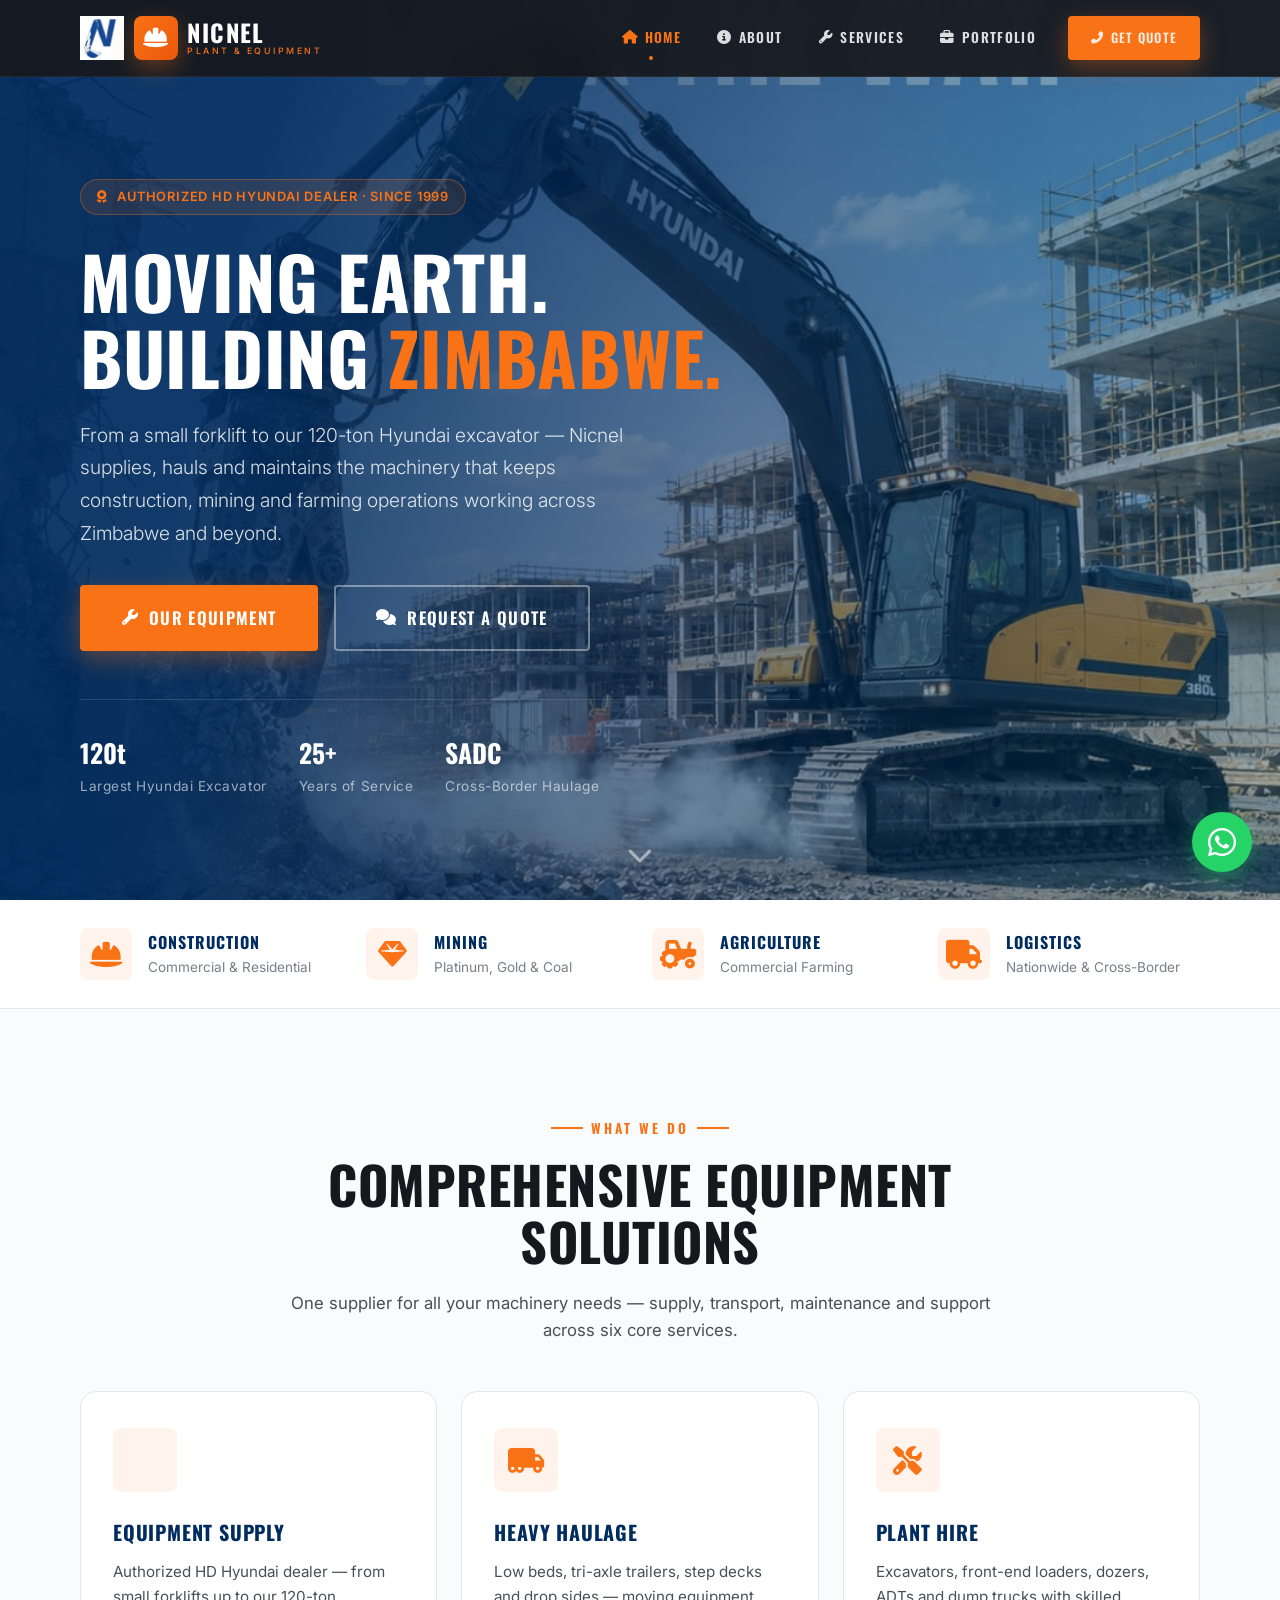
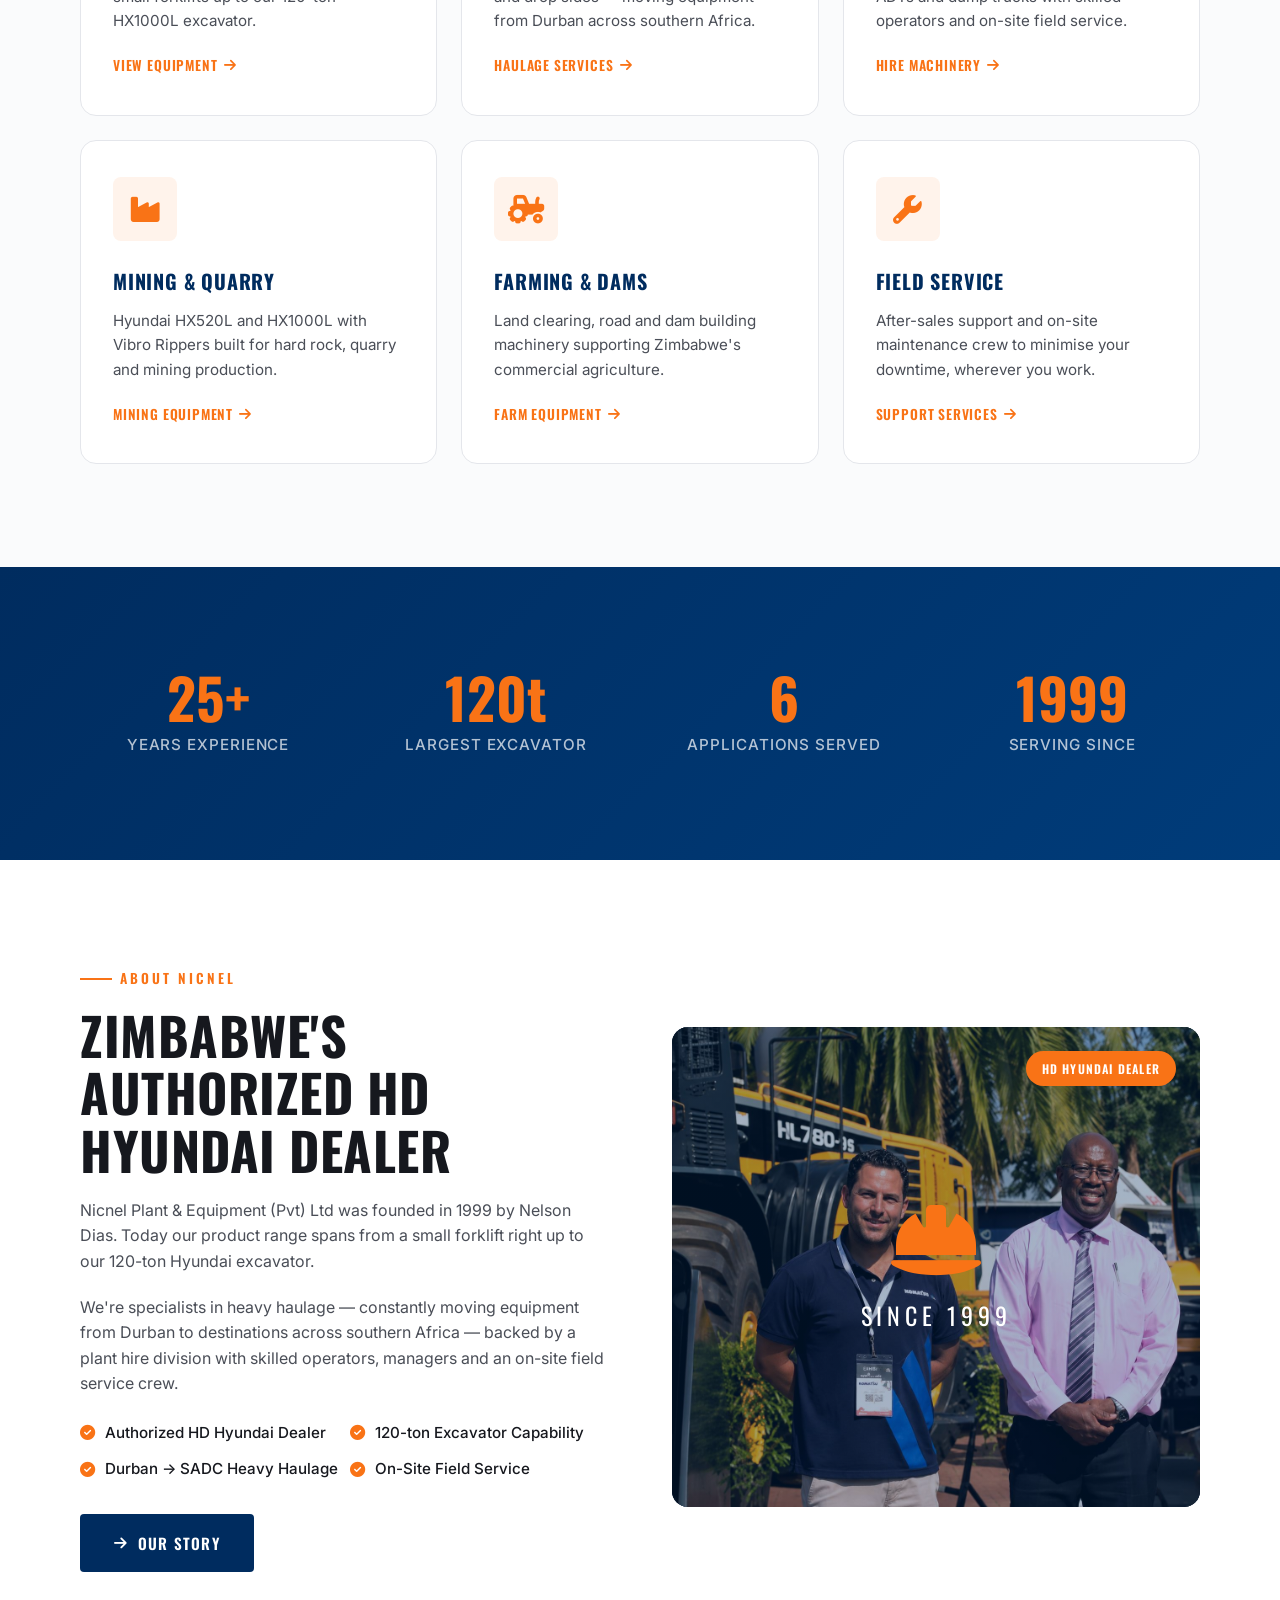
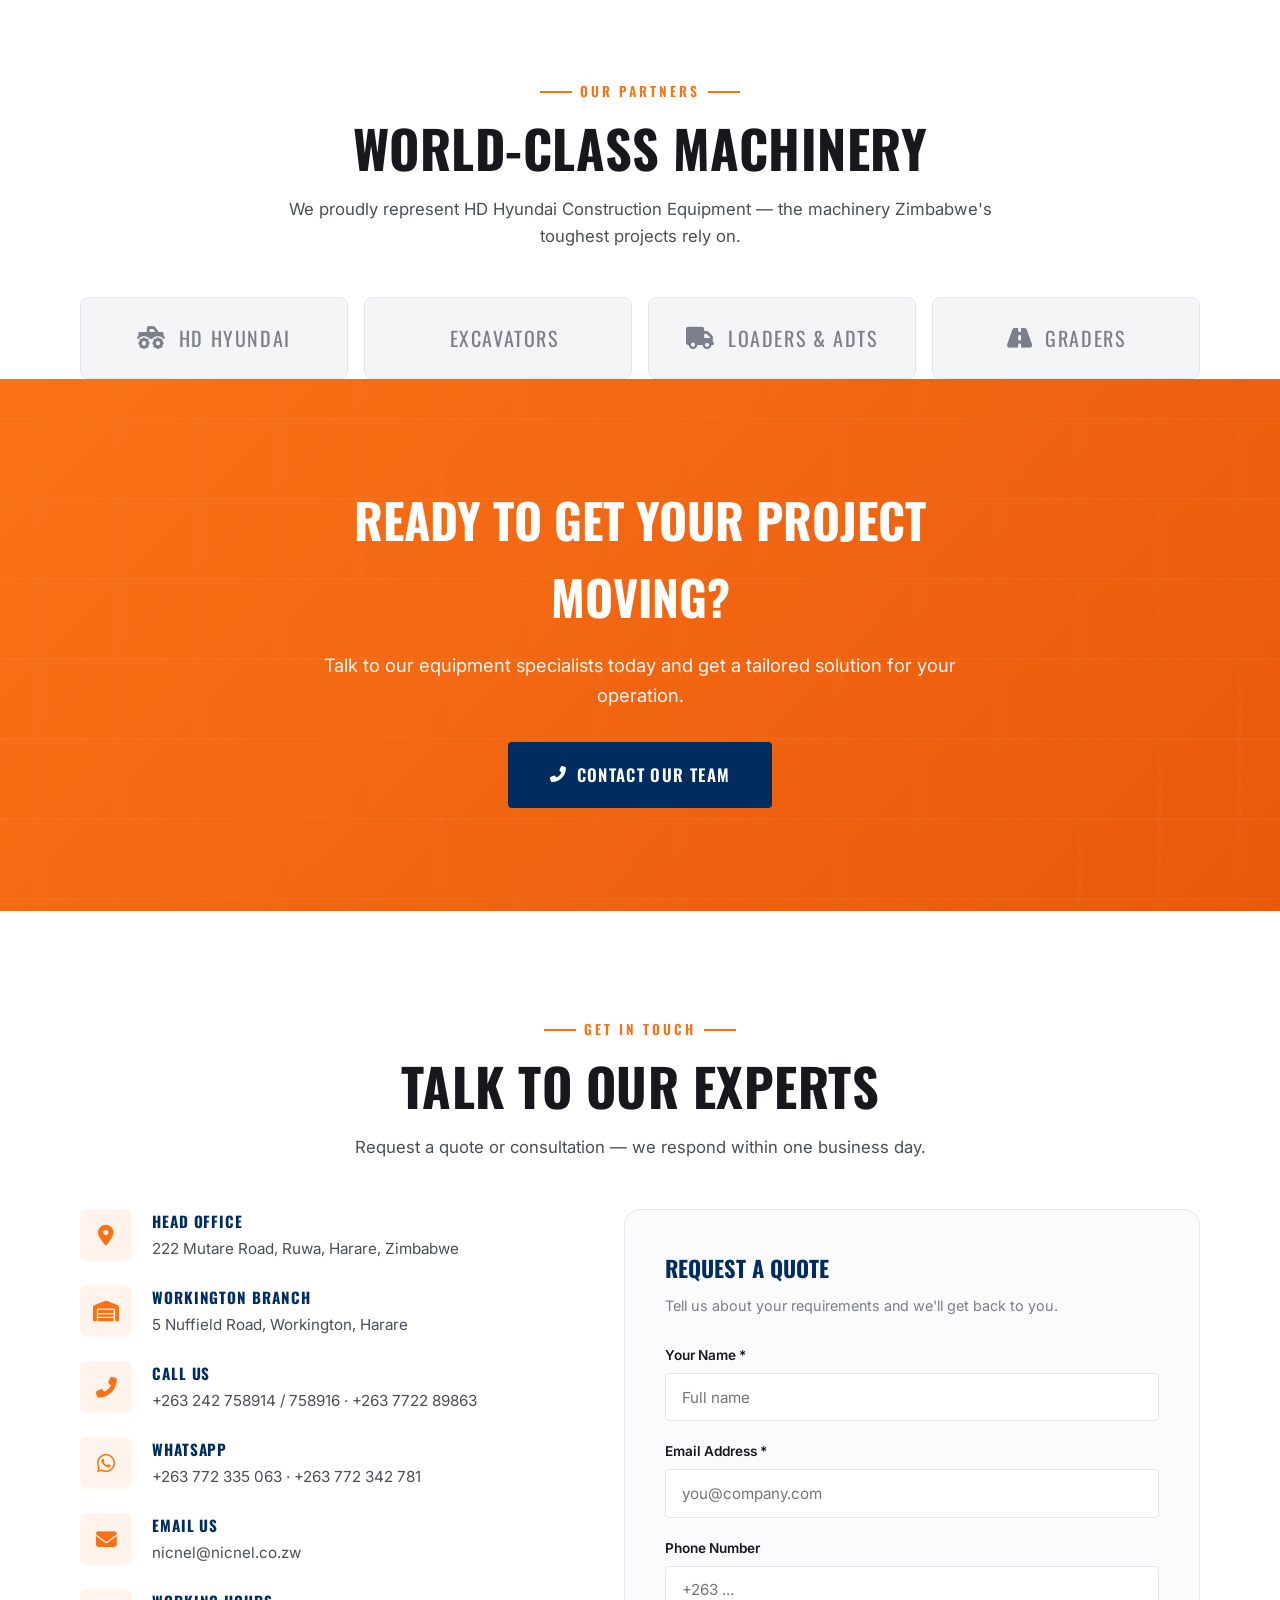
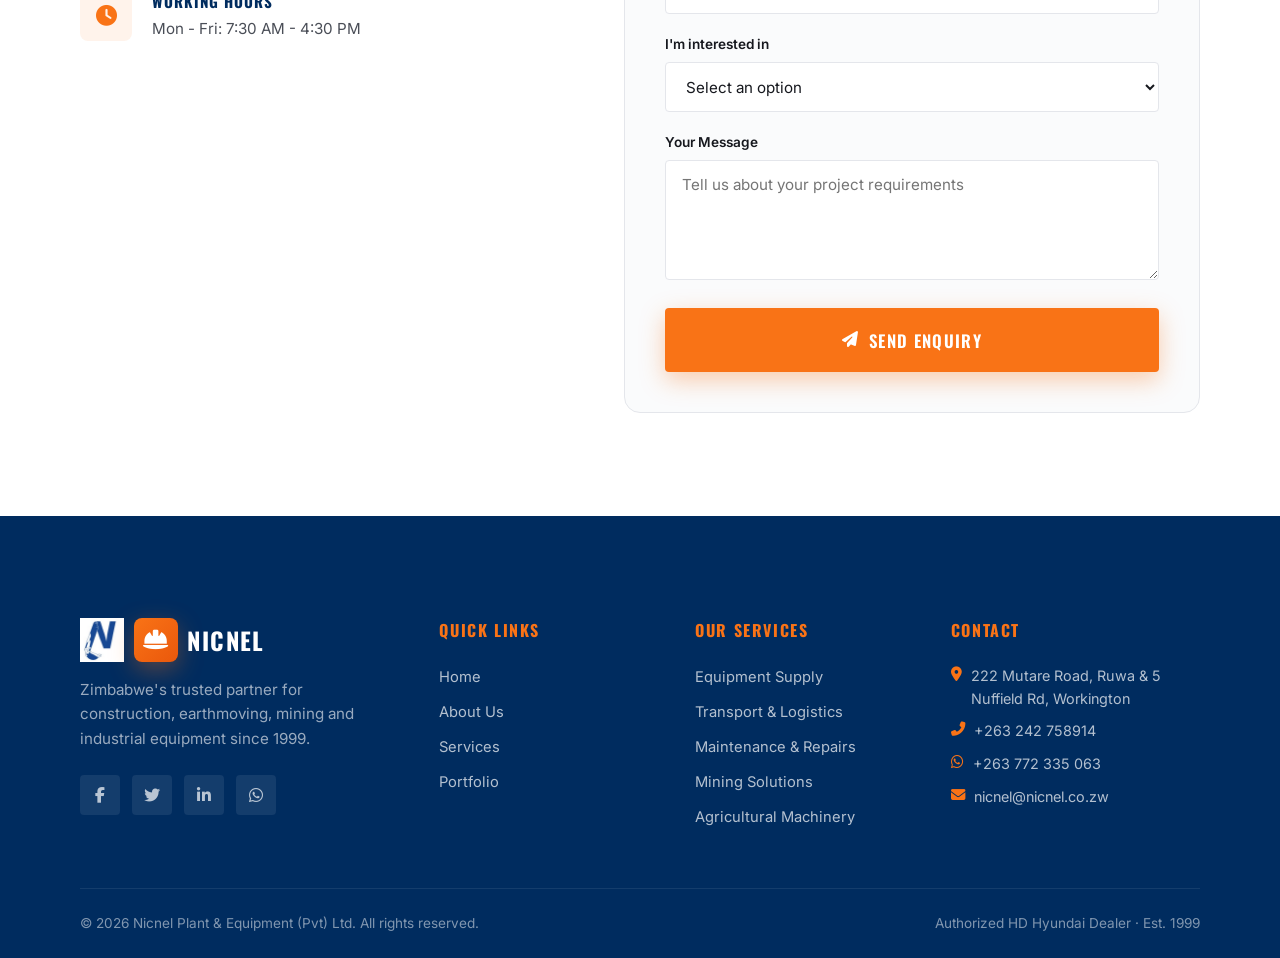
==== index.html @ d8e67034 "Deploy Nicnel Plant & Equipment website" ====
<!DOCTYPE html>
<html lang="en">
<head>
    <meta charset="UTF-8">
    <meta name="viewport" content="width=device-width, initial-scale=1.0">
    <title>Nicnel Plant & Equipment | Authorized HD Hyundai Dealer | Zimbabwe</title>
    <meta name="description" content="Nicnel Plant & Equipment is Zimbabwe's authorized HD Hyundai dealer since 1999. Hyundai excavators, front-end loaders, plant hire, heavy haulage & logistics from Durban to southern Africa.">
    <link rel="stylesheet" href="style.css">
    <link rel="stylesheet" href="https://cdnjs.cloudflare.com/ajax/libs/font-awesome/6.4.0/css/all.min.css">
    <link rel="preconnect" href="https://fonts.googleapis.com">
    <link rel="preconnect" href="https://fonts.gstatic.com" crossorigin>
    <link href="https://fonts.googleapis.com/css2?family=Oswald:wght@400;500;600;700&family=Inter:wght@300;400;500;600;700&display=swap" rel="stylesheet">
</head>
<body>

    <!-- ===== HEADER ===== -->
    <header class="header" id="header">
        <nav class="navbar">
            <a href="index.html" class="logo">
                <img src="assets/logo.png" alt="Nicnel Plant &amp; Equipment" class="logo-img" onerror="this.style.display=&quot;none&quot;">
                <span class="logo-mark"><i class="fas fa-helmet-safety"></i></span>
                <span class="logo-word">NICNEL<small>Plant &amp; Equipment</small></span>
            </a>

            <ul class="nav-links" id="navLinks">
                <li><a href="index.html" class="active"><i class="fas fa-home"></i> Home</a></li>
                <li><a href="about.html"><i class="fas fa-info-circle"></i> About</a></li>
                <li><a href="services.html"><i class="fas fa-wrench"></i> Services</a></li>
                <li><a href="portfolio.html"><i class="fas fa-briefcase"></i> Portfolio</a></li>
                <li class="nav-cta"><a href="index.html#contact" class="btn btn--primary"><i class="fas fa-phone-alt"></i> Get Quote</a></li>
            </ul>

            <button class="hamburger" id="hamburger" aria-label="Toggle menu">
                <span></span>
                <span></span>
                <span></span>
            </button>
        </nav>
    </header>

    <!-- ===== HERO ===== -->
    <section class="hero">
        <div class="hero__bg"></div>
        <div class="container">
            <div class="hero__content">
                <div class="hero__badge reveal">
                    <i class="fas fa-award"></i> Authorized HD Hyundai Dealer · Since 1999
                </div>
                <h1 class="hero__title reveal reveal--delay-1">
                    Moving Earth. Building <span class="accent">Zimbabwe.</span>
                </h1>
                <p class="hero__sub reveal reveal--delay-2">
                    From a small forklift to our 120-ton Hyundai excavator — Nicnel supplies, hauls and maintains the machinery that keeps construction, mining and farming operations working across Zimbabwe and beyond.
                </p>
                <div class="hero__actions reveal reveal--delay-3">
                    <a href="services.html" class="btn btn--primary btn--lg"><i class="fas fa-wrench"></i> Our Equipment</a>
                    <a href="index.html#contact" class="btn btn--outline btn--lg"><i class="fas fa-comments"></i> Request a Quote</a>
                </div>
                <div class="hero__trust reveal reveal--delay-3">
                    <div class="trust-item">
                        <strong>120t</strong>
                        <span>Largest Hyundai Excavator</span>
                    </div>
                    <div class="trust-item">
                        <strong>25+</strong>
                        <span>Years of Service</span>
                    </div>
                    <div class="trust-item">
                        <strong>SADC</strong>
                        <span>Cross-Border Haulage</span>
                    </div>
                </div>
            </div>
        </div>
        <div class="scroll-hint"><i class="fas fa-chevron-down"></i></div>
    </section>

    <!-- ===== TRUST BAR ===== -->
    <section class="trust-bar">
        <div class="container">
            <div class="trust-bar__grid">
                <div class="trust-bar__item reveal">
                    <i class="fas fa-hard-hat"></i>
                    <div>
                        <h4>Construction</h4>
                        <p>Commercial & Residential</p>
                    </div>
                </div>
                <div class="trust-bar__item reveal reveal--delay-1">
                    <i class="fas fa-gem"></i>
                    <div>
                        <h4>Mining</h4>
                        <p>Platinum, Gold & Coal</p>
                    </div>
                </div>
                <div class="trust-bar__item reveal reveal--delay-2">
                    <i class="fas fa-tractor"></i>
                    <div>
                        <h4>Agriculture</h4>
                        <p>Commercial Farming</p>
                    </div>
                </div>
                <div class="trust-bar__item reveal reveal--delay-3">
                    <i class="fas fa-truck"></i>
                    <div>
                        <h4>Logistics</h4>
                        <p>Nationwide & Cross-Border</p>
                    </div>
                </div>
            </div>
        </div>
    </section>

    <!-- ===== SERVICES ===== -->
    <section class="services section">
        <div class="container">
            <div class="section-head section-head--center">
                <span class="eyebrow eyebrow--center">What We Do</span>
                <h2 class="display-title">Comprehensive Equipment Solutions</h2>
                <p>One supplier for all your machinery needs — supply, transport, maintenance and support across six core services.</p>
            </div>

            <div class="services__grid">
                <a href="services.html" class="service-card reveal">
                    <div class="service-card__icon"><i class="fas fa-excavator"></i></div>
                    <h3>Equipment Supply</h3>
                    <p>Authorized HD Hyundai dealer — from small forklifts up to our 120-ton HX1000L excavator.</p>
                    <span class="service-card__link">View Equipment <i class="fas fa-arrow-right"></i></span>
                </a>
                <a href="services.html" class="service-card reveal reveal--delay-1">
                    <div class="service-card__icon"><i class="fas fa-truck-moving"></i></div>
                    <h3>Heavy Haulage</h3>
                    <p>Low beds, tri-axle trailers, step decks and drop sides — moving equipment from Durban across southern Africa.</p>
                    <span class="service-card__link">Haulage Services <i class="fas fa-arrow-right"></i></span>
                </a>
                <a href="services.html" class="service-card reveal reveal--delay-2">
                    <div class="service-card__icon"><i class="fas fa-tools"></i></div>
                    <h3>Plant Hire</h3>
                    <p>Excavators, front-end loaders, dozers, ADTs and dump trucks with skilled operators and on-site field service.</p>
                    <span class="service-card__link">Hire Machinery <i class="fas fa-arrow-right"></i></span>
                </a>
                <a href="services.html" class="service-card reveal reveal--delay-3">
                    <div class="service-card__icon"><i class="fas fa-industry"></i></div>
                    <h3>Mining &amp; Quarry</h3>
                    <p>Hyundai HX520L and HX1000L with Vibro Rippers built for hard rock, quarry and mining production.</p>
                    <span class="service-card__link">Mining Equipment <i class="fas fa-arrow-right"></i></span>
                </a>
                <a href="services.html" class="service-card reveal">
                    <div class="service-card__icon"><i class="fas fa-tractor"></i></div>
                    <h3>Farming &amp; Dams</h3>
                    <p>Land clearing, road and dam building machinery supporting Zimbabwe's commercial agriculture.</p>
                    <span class="service-card__link">Farm Equipment <i class="fas fa-arrow-right"></i></span>
                </a>
                <a href="services.html" class="service-card reveal reveal--delay-1">
                    <div class="service-card__icon"><i class="fas fa-wrench"></i></div>
                    <h3>Field Service</h3>
                    <p>After-sales support and on-site maintenance crew to minimise your downtime, wherever you work.</p>
                    <span class="service-card__link">Support Services <i class="fas fa-arrow-right"></i></span>
                </a>
            </div>
        </div>
    </section>

    <!-- ===== STATS ===== -->
    <section class="stats">
        <div class="container">
            <div class="stats__grid" id="statsGrid">
                <div class="stat">
                    <div class="stat__num" data-count="25" data-suffix="+">0</div>
                    <div class="stat__label">Years Experience</div>
                </div>
                <div class="stat">
                    <div class="stat__num" data-count="120" data-suffix="t">0</div>
                    <div class="stat__label">Largest Excavator</div>
                </div>
                <div class="stat">
                    <div class="stat__num" data-count="6" data-suffix="">0</div>
                    <div class="stat__label">Applications Served</div>
                </div>
                <div class="stat">
                    <div class="stat__num" data-count="1999" data-suffix="">0</div>
                    <div class="stat__label">Serving Since</div>
                </div>
            </div>
        </div>
    </section>

    <!-- ===== ABOUT PREVIEW ===== -->
    <section class="section">
        <div class="container">
            <div class="about-preview__grid">
                <div class="about-preview__text reveal">
                    <span class="eyebrow">About Nicnel</span>
                    <h2 class="display-title">Zimbabwe's Authorized HD Hyundai Dealer</h2>
                    <p>Nicnel Plant &amp; Equipment (Pvt) Ltd was founded in 1999 by Nelson Dias. Today our product range spans from a small forklift right up to our 120-ton Hyundai excavator.</p>
                    <p>We're specialists in heavy haulage — constantly moving equipment from Durban to destinations across southern Africa — backed by a plant hire division with skilled operators, managers and an on-site field service crew.</p>
                    <ul class="about-preview__features">
                        <li><i class="fas fa-check-circle"></i> Authorized HD Hyundai Dealer</li>
                        <li><i class="fas fa-check-circle"></i> 120-ton Excavator Capability</li>
                        <li><i class="fas fa-check-circle"></i> Durban → SADC Heavy Haulage</li>
                        <li><i class="fas fa-check-circle"></i> On-Site Field Service</li>
                    </ul>
                    <a href="about.html" class="btn btn--dark"><i class="fas fa-arrow-right"></i> Our Story</a>
                </div>
                <div class="reveal reveal--delay-2">
                    <div class="image-card">
                        <span class="image-card__badge">HD Hyundai Dealer</span>
                        <div class="image-card__content">
                            <i class="fas fa-helmet-safety"></i>
                            <span class="est">Since 1999</span>
                        </div>
                    </div>
                </div>
            </div>
        </div>
    </section>

    <!-- ===== BRANDS ===== -->
    <section class="brands section--steel">
        <div class="container">
            <div class="section-head section-head--center">
                <span class="eyebrow eyebrow--center">Our Partners</span>
                <h2 class="display-title">World-Class Machinery</h2>
                <p>We proudly represent HD Hyundai Construction Equipment — the machinery Zimbabwe's toughest projects rely on.</p>
            </div>
            <div class="brands__grid">
                <div class="brands__item reveal"><i class="fas fa-truck-monster"></i> HD Hyundai</div>
                <div class="brands__item reveal reveal--delay-1"><i class="fas fa-excavator"></i> Excavators</div>
                <div class="brands__item reveal reveal--delay-2"><i class="fas fa-truck"></i> Loaders &amp; ADTs</div>
                <div class="brands__item reveal reveal--delay-3"><i class="fas fa-road"></i> Graders</div>
            </div>
        </div>
    </section>

    <!-- ===== CTA ===== -->
    <section class="cta">
        <div class="container">
            <div class="cta__inner">
                <h2>Ready to Get Your Project Moving?</h2>
                <p>Talk to our equipment specialists today and get a tailored solution for your operation.</p>
                <a href="index.html#contact" class="btn btn--dark btn--lg"><i class="fas fa-phone-alt"></i> Contact Our Team</a>
            </div>
        </div>
    </section>

    <!-- ===== CONTACT ===== -->
    <section class="section" id="contact">
        <div class="container">
            <div class="section-head section-head--center">
                <span class="eyebrow eyebrow--center">Get In Touch</span>
                <h2 class="display-title">Talk to Our Experts</h2>
                <p>Request a quote or consultation — we respond within one business day.</p>
            </div>

            <div class="contact__grid">
                <div class="contact__info reveal">
                    <div class="contact-item">
                        <i class="fas fa-map-marker-alt"></i>
                        <div>
                            <h4>Head Office</h4>
                            <p>222 Mutare Road, Ruwa, Harare, Zimbabwe</p>
                        </div>
                    </div>
                    <div class="contact-item">
                        <i class="fas fa-warehouse"></i>
                        <div>
                            <h4>Workington Branch</h4>
                            <p>5 Nuffield Road, Workington, Harare</p>
                        </div>
                    </div>
                    <div class="contact-item">
                        <i class="fas fa-phone-alt"></i>
                        <div>
                            <h4>Call Us</h4>
                            <p>+263 242 758914 / 758916 · +263 7722 89863</p>
                        </div>
                    </div>
                    <div class="contact-item">
                        <i class="fab fa-whatsapp"></i>
                        <div>
                            <h4>WhatsApp</h4>
                            <p>+263 772 335 063 · +263 772 342 781</p>
                        </div>
                    </div>
                    <div class="contact-item">
                        <i class="fas fa-envelope"></i>
                        <div>
                            <h4>Email Us</h4>
                            <p>nicnel@nicnel.co.zw</p>
                        </div>
                    </div>
                    <div class="contact-item">
                        <i class="fas fa-clock"></i>
                        <div>
                            <h4>Working Hours</h4>
                            <p>Mon - Fri: 7:30 AM - 4:30 PM</p>
                        </div>
                    </div>
                </div>

                <div class="contact__form reveal reveal--delay-2">
                    <h3>Request a Quote</h3>
                    <p class="form-sub">Tell us about your requirements and we'll get back to you.</p>
                    <form id="contactForm">
                        <div class="form-row">
                            <label for="name">Your Name *</label>
                            <input type="text" id="name" placeholder="Full name" required>
                        </div>
                        <div class="form-row">
                            <label for="email">Email Address *</label>
                            <input type="email" id="email" placeholder="you@company.com" required>
                        </div>
                        <div class="form-row">
                            <label for="phone">Phone Number</label>
                            <input type="tel" id="phone" placeholder="+263 ...">
                        </div>
                        <div class="form-row">
                            <label for="interest">I'm interested in</label>
                            <select id="interest">
                                <option value="">Select an option</option>
                                <option value="equipment">Equipment Supply</option>
                                <option value="transport">Transport & Logistics</option>
                                <option value="maintenance">Maintenance & Repairs</option>
                                <option value="mining">Mining Solutions</option>
                                <option value="agriculture">Agricultural Machinery</option>
                                <option value="other">Other</option>
                            </select>
                        </div>
                        <div class="form-row">
                            <label for="message">Your Message</label>
                            <textarea id="message" placeholder="Tell us about your project requirements"></textarea>
                        </div>
                        <button type="submit" class="btn btn--primary btn--lg btn--full"><i class="fas fa-paper-plane"></i> Send Enquiry</button>
                    </form>
                </div>
            </div>
        </div>
    </section>

    <!-- ===== FOOTER ===== -->
    <footer class="footer">
        <div class="container">
            <div class="footer__grid">
                <div class="footer__brand">
                    <a href="index.html" class="logo logo--footer">
                        <img src="assets/logo.png" alt="Nicnel Plant &amp; Equipment" class="logo-img" onerror="this.style.display=&quot;none&quot;">
                        <span class="logo-mark"><i class="fas fa-helmet-safety"></i></span>
                        <span class="logo-word">NICNEL</span>
                    </a>
                    <p>Zimbabwe's trusted partner for construction, earthmoving, mining and industrial equipment since 1999.</p>
                    <div class="social-links">
                        <a href="#" aria-label="Facebook"><i class="fab fa-facebook-f"></i></a>
                        <a href="#" aria-label="Twitter / X"><i class="fab fa-twitter"></i></a>
                        <a href="#" aria-label="LinkedIn"><i class="fab fa-linkedin-in"></i></a>
                        <a href="#" aria-label="WhatsApp"><i class="fab fa-whatsapp"></i></a>
                    </div>
                </div>
                <div class="footer__col">
                    <h4>Quick Links</h4>
                    <ul>
                        <li><a href="index.html">Home</a></li>
                        <li><a href="about.html">About Us</a></li>
                        <li><a href="services.html">Services</a></li>
                        <li><a href="portfolio.html">Portfolio</a></li>
                    </ul>
                </div>
                <div class="footer__col">
                    <h4>Our Services</h4>
                    <ul>
                        <li><a href="services.html">Equipment Supply</a></li>
                        <li><a href="services.html">Transport &amp; Logistics</a></li>
                        <li><a href="services.html">Maintenance &amp; Repairs</a></li>
                        <li><a href="services.html">Mining Solutions</a></li>
                        <li><a href="services.html">Agricultural Machinery</a></li>
                    </ul>
                </div>
                <div class="footer__col">
                    <h4>Contact</h4>
                    <ul class="footer__contact">
                        <li><i class="fas fa-map-marker-alt"></i> 222 Mutare Road, Ruwa &amp; 5 Nuffield Rd, Workington</li>
                        <li><i class="fas fa-phone-alt"></i> +263 242 758914</li>
                        <li><i class="fab fa-whatsapp"></i> +263 772 335 063</li>
                        <li><i class="fas fa-envelope"></i> nicnel@nicnel.co.zw</li>
                    </ul>
                </div>
            </div>
            <div class="footer__bottom">
                <p>&copy; 2026 Nicnel Plant &amp; Equipment (Pvt) Ltd. All rights reserved.</p>
                <p>Authorized HD Hyundai Dealer · Est. 1999</p>
            </div>
        </div>
    </footer>

    <!-- WhatsApp Float -->
    <a href="https://wa.me/263772335063" class="whatsapp-float" target="_blank" rel="noopener" aria-label="Chat with Nicnel on WhatsApp">
        <i class="fab fa-whatsapp"></i>
    </a>

    <script src="script.js"></script>
</body>
</html>
---- style.css ----
/* ============================================================
   NICNEL PLANT & EQUIPMENT - PROFESSIONAL DESIGN SYSTEM
   Brand: Authorized HD Hyundai Dealer (authentic brand identity)
   Colors: Hyundai Blue (#002C5F) + Hyundai Sky (#00AAD2)
            + Safety Orange accent + Steel Gray
   Typography: Oswald (display), Inter (body)
   ============================================================ */

@import url('https://fonts.googleapis.com/css2?family=Oswald:wght@400;500;600;700&family=Inter:wght@300;400;500;600;700&display=swap');

/* ===== DESIGN TOKENS ===== */
:root {
    /* Primary brand colors - Hyundai dealer identity */
    --charcoal: #002C5F;          /* Hyundai Blue */
    --charcoal-light: #003C7A;    /* Hyundai Blue - lighter */
    --charcoal-lighter: #0A4A8C;  /* Hyundai Blue - hover */
    --orange: #F97316;            /* Safety Orange accent */
    --orange-dark: #EA580C;
    --orange-soft: #FFF3EB;
    --hyundai-sky: #00AAD2;       /* Hyundai Sky Blue */
    --hyundai-sky-soft: #E6F7FB;
    --steel: #F4F5F7;
    --steel-light: #FAFBFC;
    --white: #FFFFFF;

    /* Text colors */
    --text-primary: #16181E;
    --text-secondary: #4A4E57;
    --text-muted: #7A7F8A;
    --text-inverse: #FFFFFF;

    /* Decorative */
    --border: #E4E6EB;
    --success: #22C55E;
    --shadow-sm: 0 1px 3px rgba(22, 24, 30, 0.08);
    --shadow-md: 0 6px 20px rgba(22, 24, 30, 0.10);
    --shadow-lg: 0 12px 40px rgba(22, 24, 30, 0.14);
    --shadow-orange: 0 8px 24px rgba(249, 115, 22, 0.35);

    /* Radii */
    --radius-sm: 4px;
    --radius-md: 8px;
    --radius-lg: 16px;
    --radius-full: 999px;

    /* Typography */
    --font-display: 'Oswald', sans-serif;
    --font-body: 'Inter', sans-serif;

    /* Layout */
    --container: 1200px;
    --gutter: clamp(1.25rem, 4vw, 2.5rem);
    --section-pad: clamp(3.5rem, 8vw, 6.5rem);

    /* Motion */
    --ease: cubic-bezier(0.4, 0, 0.2, 1);
    --speed: 0.3s;
}

/* ===== RESET ===== */
*,
*::before,
*::after {
    margin: 0;
    padding: 0;
    box-sizing: border-box;
}

html {
    scroll-behavior: smooth;
    scroll-padding-top: 80px;
    -webkit-font-smoothing: antialiased;
    -moz-osx-font-smoothing: grayscale;
}

body {
    font-family: var(--font-body);
    color: var(--text-primary);
    line-height: 1.6;
    background: var(--white);
    overflow-x: hidden;
}

img { max-width: 100%; display: block; }
a { text-decoration: none; color: inherit; }
ul { list-style: none; }
button { font-family: inherit; cursor: pointer; }
input, textarea, select { font-family: inherit; }

/* ===== UTILITIES ===== */
.container {
    max-width: var(--container);
    margin: 0 auto;
    padding: 0 var(--gutter);
    width: 100%;
}

.section {
    padding: var(--section-pad) 0;
}

.section--steel {
    background: var(--steel);
}

.text-center { text-align: center; }

.eyebrow {
    display: inline-flex;
    align-items: center;
    gap: 0.5rem;
    font-family: var(--font-display);
    font-size: 0.85rem;
    font-weight: 600;
    letter-spacing: 0.22em;
    text-transform: uppercase;
    color: var(--orange);
    margin-bottom: 1rem;
}

.eyebrow::before {
    content: '';
    width: 32px;
    height: 2px;
    background: var(--orange);
}

.eyebrow--center {
    justify-content: center;
}
.eyebrow--center::after {
    content: '';
    width: 32px;
    height: 2px;
    background: var(--orange);
}

.display-title {
    font-family: var(--font-display);
    font-weight: 700;
    font-size: clamp(2rem, 5vw, 3.25rem);
    line-height: 1.1;
    text-transform: uppercase;
    color: var(--text-primary);
    letter-spacing: 0.01em;
    margin-bottom: 1.25rem;
}

.section-head {
    max-width: 720px;
    margin-bottom: 3rem;
}

.section-head--center {
    margin-left: auto;
    margin-right: auto;
    text-align: center;
}

.section-head p {
    color: var(--text-secondary);
    font-size: 1.05rem;
}

/* ===== BUTTONS ===== */
.btn {
    display: inline-flex;
    align-items: center;
    justify-content: center;
    gap: 0.6rem;
    padding: 0.95rem 2rem;
    font-family: var(--font-display);
    font-size: 0.95rem;
    font-weight: 600;
    letter-spacing: 0.08em;
    text-transform: uppercase;
    border-radius: var(--radius-sm);
    border: 2px solid transparent;
    transition: all var(--speed) var(--ease);
    white-space: nowrap;
}

.btn i {
    font-size: 0.95em;
    transition: transform var(--speed) var(--ease);
}

.btn--primary {
    background: var(--orange);
    color: var(--white);
    box-shadow: var(--shadow-orange);
}

.btn--primary:hover {
    background: var(--orange-dark);
    transform: translateY(-2px);
    box-shadow: 0 12px 32px rgba(249, 115, 22, 0.45);
}

.btn--primary:hover i {
    transform: translateX(4px);
}

.btn--outline {
    background: transparent;
    color: var(--white);
    border-color: rgba(255, 255, 255, 0.4);
}

.btn--outline:hover {
    border-color: var(--white);
    background: rgba(255, 255, 255, 0.08);
}

.btn--dark {
    background: var(--charcoal);
    color: var(--white);
}

.btn--dark:hover {
    background: var(--charcoal-light);
    transform: translateY(-2px);
}

.btn--white {
    background: var(--white);
    color: var(--charcoal);
}

.btn--white:hover {
    background: var(--steel);
    transform: translateY(-2px);
}

.btn--full {
    width: 100%;
}

.btn--lg {
    padding: 1.1rem 2.5rem;
    font-size: 1.05rem;
}

/* ===== HEADER / NAV ===== */
.header {
    position: fixed;
    top: 0;
    left: 0;
    right: 0;
    z-index: 1000;
    background: rgba(22, 24, 30, 0.92);
    backdrop-filter: blur(12px);
    -webkit-backdrop-filter: blur(12px);
    border-bottom: 1px solid rgba(255, 255, 255, 0.06);
    transition: all var(--speed) var(--ease);
}

.header--scrolled {
    background: rgba(22, 24, 30, 0.98);
    box-shadow: 0 4px 24px rgba(0, 0, 0, 0.3);
}

.navbar {
    max-width: var(--container);
    margin: 0 auto;
    padding: 0 var(--gutter);
    height: 76px;
    display: flex;
    align-items: center;
    justify-content: space-between;
}

/* Logo */
.logo {
    display: flex;
    align-items: center;
    gap: 0.6rem;
}

.logo-img {
    height: 44px;
    width: auto;
    max-width: 180px;
    object-fit: contain;
    display: inline-block;
}

.logo-mark {
    width: 44px;
    height: 44px;
    background: linear-gradient(135deg, var(--orange), var(--orange-dark));
    border-radius: var(--radius-md);
    display: grid;
    place-items: center;
    color: var(--white);
    font-size: 1.4rem;
    box-shadow: var(--shadow-orange);
}

.logo-word {
    font-family: var(--font-display);
    font-weight: 700;
    font-size: 1.5rem;
    letter-spacing: 0.06em;
    color: var(--white);
    text-transform: uppercase;
    line-height: 1;
}

.logo-word small {
    display: block;
    font-family: var(--font-body);
    font-size: 0.55rem;
    font-weight: 500;
    letter-spacing: 0.28em;
    color: var(--orange);
    text-transform: uppercase;
    margin-top: 3px;
}

/* Nav links */
.nav-links {
    display: flex;
    align-items: center;
    gap: 0.25rem;
}

.nav-links > li > a {
    display: flex;
    align-items: center;
    gap: 0.4rem;
    padding: 0.6rem 1rem;
    font-family: var(--font-display);
    font-size: 0.85rem;
    font-weight: 600;
    letter-spacing: 0.1em;
    text-transform: uppercase;
    color: rgba(255, 255, 255, 0.85);
    border-radius: var(--radius-sm);
    position: relative;
    transition: color var(--speed) var(--ease);
}

.nav-links > li > a:hover,
.nav-links > li > a.active {
    color: var(--orange);
}

.nav-links > li > a.active::after {
    content: '';
    position: absolute;
    bottom: -2px;
    left: 50%;
    transform: translateX(-50%);
    width: 4px;
    height: 4px;
    border-radius: 50%;
    background: var(--orange);
}

.nav-cta {
    margin-left: 0.75rem;
}

.nav-cta .btn {
    padding: 0.6rem 1.3rem;
    font-size: 0.8rem;
}

/* Hamburger */
.hamburger {
    display: none;
    width: 40px;
    height: 40px;
    background: transparent;
    border: 1px solid rgba(255, 255, 255, 0.2);
    border-radius: var(--radius-sm);
    align-items: center;
    justify-content: center;
    flex-direction: column;
    gap: 5px;
}

.hamburger span {
    display: block;
    width: 18px;
    height: 2px;
    background: var(--white);
    border-radius: 2px;
    transition: all var(--speed) var(--ease);
}

.hamburger.active span:nth-child(1) {
    transform: translateY(7px) rotate(45deg);
}
.hamburger.active span:nth-child(2) {
    opacity: 0;
}
.hamburger.active span:nth-child(3) {
    transform: translateY(-7px) rotate(-45deg);
}

/* Mobile menu */
.mobile-menu {
    display: none;
}

/* ===== HERO ===== */
.hero {
    position: relative;
    min-height: 100vh;
    display: flex;
    align-items: center;
    background: var(--charcoal);
    color: var(--white);
    overflow: hidden;
    padding-top: 76px;
}

.hero__bg {
    position: absolute;
    inset: 0;
    z-index: 0;
}

.hero__bg::before {
    content: '';
    position: absolute;
    inset: 0;
    background:
        linear-gradient(105deg, rgba(0, 44, 95, 0.92) 20%, rgba(0, 44, 95, 0.55) 55%, rgba(0, 90, 145, 0.35) 100%),
        radial-gradient(60% 50% at 80% 20%, rgba(0, 170, 210, 0.18) 0%, transparent 60%),
        url('assets/hero-excavator.jpg') center/cover no-repeat,
        linear-gradient(rgba(22, 24, 30, 0.82), rgba(22, 24, 30, 0.94)),
        url('data:image/svg+xml;utf8,<svg xmlns="http://www.w3.org/2000/svg" width="60" height="60" viewBox="0 0 60 60"><path d="M0 0h60v60H0z" fill="none"/><path d="M30 0v60M0 30h60" stroke="rgba(255,255,255,0.04)" stroke-width="1"/></svg>');
}

.hero__content {
    position: relative;
    z-index: 2;
    max-width: 720px;
    /* animation handled in JS */
}

.hero__badge {
    display: inline-flex;
    align-items: center;
    gap: 0.6rem;
    background: rgba(249, 115, 22, 0.12);
    border: 1px solid rgba(249, 115, 22, 0.35);
    color: var(--orange);
    padding: 0.45rem 1rem;
    border-radius: var(--radius-full);
    font-size: 0.8rem;
    font-weight: 600;
    letter-spacing: 0.06em;
    text-transform: uppercase;
    margin-bottom: 1.75rem;
}

.hero__title {
    font-family: var(--font-display);
    font-weight: 700;
    font-size: clamp(2.6rem, 7vw, 4.5rem);
    line-height: 1.05;
    text-transform: uppercase;
    letter-spacing: 0.01em;
    margin-bottom: 1.5rem;
}

.hero__title .accent {
    color: var(--orange);
}

.hero__sub {
    font-size: 1.2rem;
    color: rgba(255, 255, 255, 0.85);
    max-width: 560px;
    margin-bottom: 2.25rem;
    font-weight: 300;
    line-height: 1.7;
}

.hero__actions {
    display: flex;
    gap: 1rem;
    flex-wrap: wrap;
    margin-bottom: 3rem;
}

.hero__trust {
    display: flex;
    align-items: center;
    gap: 2rem;
    flex-wrap: wrap;
    border-top: 1px solid rgba(255, 255, 255, 0.12);
    padding-top: 2rem;
}

.trust-item {
    display: flex;
    flex-direction: column;
    gap: 0.15rem;
}

.trust-item strong {
    font-family: var(--font-display);
    font-size: 1.6rem;
    color: var(--white);
}

.trust-item span {
    font-size: 0.85rem;
    color: rgba(255, 255, 255, 0.6);
    letter-spacing: 0.04em;
}

/* Hero floating card */
.hero__card {
    position: absolute;
    right: clamp(1.25rem, 6vw, 6rem);
    bottom: clamp(2rem, 8vw, 6rem);
    z-index: 2;
    display: none;
}

/* Scroll indicator */
.scroll-hint {
    position: absolute;
    bottom: 1.5rem;
    left: 50%;
    transform: translateX(-50%);
    z-index: 2;
    color: rgba(255, 255, 255, 0.5);
    font-size: 1.6rem;
    animation: bounce 2s infinite;
}

@keyframes bounce {
    0%, 100% { transform: translate(-50%, 0); }
    50% { transform: translate(-50%, 8px); }
}

/* ===== TRUST BAR ===== */
.trust-bar {
    background: var(--white);
    border-bottom: 1px solid var(--border);
    padding: 1.75rem 0;
}

.trust-bar__grid {
    display: grid;
    grid-template-columns: repeat(auto-fit, minmax(220px, 1fr));
    gap: 1.5rem;
}

.trust-bar__item {
    display: flex;
    align-items: center;
    gap: 1rem;
}

.trust-bar__item i {
    font-size: 1.8rem;
    color: var(--orange);
    width: 52px;
    height: 52px;
    background: var(--orange-soft);
    border-radius: var(--radius-md);
    display: grid;
    place-items: center;
    flex-shrink: 0;
}

.trust-bar__item h4 {
    font-family: var(--font-display);
    font-size: 1rem;
    text-transform: uppercase;
    letter-spacing: 0.06em;
    color: var(--charcoal);
    margin-bottom: 0.1rem;
}

.trust-bar__item p {
    font-size: 0.85rem;
    color: var(--text-muted);
}

/* ===== SERVICES ===== */
.services {
    background: var(--steel-light);
}

.services__grid {
    display: grid;
    grid-template-columns: repeat(auto-fit, minmax(280px, 1fr));
    gap: 1.5rem;
}

.service-card {
    background: var(--white);
    border: 1px solid var(--border);
    border-radius: var(--radius-lg);
    padding: 2.25rem 2rem;
    transition: all var(--speed) var(--ease);
    position: relative;
    overflow: hidden;
    display: block;
}

.service-card::before {
    content: '';
    position: absolute;
    top: 0;
    left: 0;
    width: 100%;
    height: 4px;
    background: linear-gradient(90deg, var(--orange), var(--orange-dark));
    transform: scaleX(0);
    transform-origin: left;
    transition: transform var(--speed) var(--ease);
}

.service-card:hover {
    transform: translateY(-6px);
    box-shadow: var(--shadow-lg);
    border-color: transparent;
}

.service-card:hover::before {
    transform: scaleX(1);
}

.service-card__icon {
    width: 64px;
    height: 64px;
    background: var(--orange-soft);
    color: var(--orange);
    border-radius: var(--radius-md);
    display: grid;
    place-items: center;
    font-size: 1.8rem;
    margin-bottom: 1.5rem;
    transition: all var(--speed) var(--ease);
}

.service-card:hover .service-card__icon {
    background: var(--orange);
    color: var(--white);
    transform: rotate(-6deg);
}

.service-card h3 {
    font-family: var(--font-display);
    font-size: 1.25rem;
    text-transform: uppercase;
    letter-spacing: 0.04em;
    color: var(--charcoal);
    margin-bottom: 0.75rem;
}

.service-card p {
    color: var(--text-secondary);
    font-size: 0.95rem;
    margin-bottom: 1.25rem;
}

.service-card__link {
    font-family: var(--font-display);
    font-size: 0.85rem;
    font-weight: 600;
    letter-spacing: 0.06em;
    text-transform: uppercase;
    color: var(--orange);
    display: inline-flex;
    align-items: center;
    gap: 0.4rem;
    transition: gap var(--speed) var(--ease);
}

.service-card__link:hover {
    gap: 0.8rem;
}

/* ===== STATS ===== */
.stats {
    background: linear-gradient(135deg, var(--charcoal) 0%, var(--charcoal-light) 100%);
    color: var(--white);
    padding: var(--section-pad) 0;
}

.stats__grid {
    display: grid;
    grid-template-columns: repeat(auto-fit, minmax(200px, 1fr));
    gap: 2rem;
    text-align: center;
}

.stat__num {
    font-family: var(--font-display);
    font-size: clamp(2.5rem, 5vw, 3.5rem);
    font-weight: 700;
    color: var(--orange);
    line-height: 1;
    margin-bottom: 0.5rem;
}

.stat__label {
    font-size: 0.95rem;
    color: rgba(255, 255, 255, 0.7);
    letter-spacing: 0.06em;
    text-transform: uppercase;
    font-weight: 500;
}

/* ===== ABOUT PREVIEW ===== */
.about-preview__grid {
    display: grid;
    grid-template-columns: 1fr 1fr;
    gap: 4rem;
    align-items: center;
}

.about-preview__text p {
    color: var(--text-secondary);
    margin-bottom: 1.25rem;
}

.about-preview__features {
    margin: 1.5rem 0 2rem;
    display: grid;
    grid-template-columns: 1fr 1fr;
    gap: 0.75rem;
}

.about-preview__features li {
    display: flex;
    align-items: center;
    gap: 0.6rem;
    font-size: 0.95rem;
    font-weight: 500;
}

.about-preview__features li i {
    color: var(--orange);
}

/* Image side */
.image-card {
    position: relative;
    background: var(--charcoal);
    border-radius: var(--radius-lg);
    min-height: 480px;
    display: flex;
    align-items: center;
    justify-content: center;
    overflow: hidden;
    color: var(--white);
}

.image-card::before {
    content: '';
    position: absolute;
    inset: 0;
    background:
        linear-gradient(rgba(0, 44, 95, 0.35), rgba(0, 44, 95, 0.35)),
        url('assets/about.jpg') center/cover no-repeat,
        radial-gradient(50% 50% at 70% 30%, rgba(249, 115, 22, 0.2) 0%, transparent 70%),
        linear-gradient(rgba(22, 24, 30, 0.4), rgba(22, 24, 30, 0.4));
}

.image-card__content {
    position: relative;
    z-index: 2;
    text-align: center;
}

.image-card__content i {
    font-size: 5rem;
    color: var(--orange);
    margin-bottom: 1rem;
    display: block;
}

.image-card__content .est {
    font-family: var(--font-display);
    font-size: 1.5rem;
    letter-spacing: 0.2em;
    text-transform: uppercase;
}

.image-card__badge {
    position: absolute;
    top: 1.5rem;
    right: 1.5rem;
    background: var(--orange);
    color: var(--white);
    padding: 0.5rem 1rem;
    border-radius: var(--radius-full);
    font-family: var(--font-display);
    font-size: 0.75rem;
    font-weight: 600;
    letter-spacing: 0.1em;
    text-transform: uppercase;
    z-index: 3;
}

/* ===== BRANDS ===== */
.brands {
    background: var(--white);
}

.brands__grid {
    display: grid;
    grid-template-columns: repeat(auto-fit, minmax(160px, 1fr));
    gap: 1rem;
}

.brands__item {
    background: var(--steel);
    border: 1px solid var(--border);
    border-radius: var(--radius-md);
    padding: 1.5rem;
    display: flex;
    align-items: center;
    justify-content: center;
    gap: 0.75rem;
    color: var(--text-muted);
    font-family: var(--font-display);
    font-size: 1.25rem;
    letter-spacing: 0.08em;
    text-transform: uppercase;
    transition: all var(--speed) var(--ease);
}

.brands__item:hover {
    border-color: var(--orange);
    color: var(--orange);
    background: var(--orange-soft);
}

.brands__item i {
    font-size: 1.4rem;
}

/* ===== CTA ===== */
.cta {
    position: relative;
    background: linear-gradient(135deg, var(--orange) 0%, var(--orange-dark) 100%);
    color: var(--white);
    padding: var(--section-pad) 0;
    text-align: center;
    overflow: hidden;
}

.cta::before {
    content: '';
    position: absolute;
    inset: 0;
    background: url('data:image/svg+xml;utf8,<svg xmlns="http://www.w3.org/2000/svg" width="80" height="80" viewBox="0 0 80 80"><path d="M40 0v80M0 40h80" stroke="rgba(255,255,255,0.06)" stroke-width="1"/></svg>');
}

.cta__inner {
    position: relative;
    z-index: 2;
    max-width: 700px;
    margin: 0 auto;
}

.cta h2 {
    font-family: var(--font-display);
    font-size: clamp(2rem, 5vw, 3rem);
    text-transform: uppercase;
    font-weight: 700;
    margin-bottom: 1rem;
}

.cta p {
    font-size: 1.15rem;
    opacity: 0.95;
    margin-bottom: 2rem;
}

.cta .btn--dark:hover {
    background: var(--charcoal-light);
}

/* ===== CONTACT ===== */
.contact__grid {
    display: grid;
    grid-template-columns: 1fr 1.2fr;
    gap: 4rem;
}

.contact__info {
    display: flex;
    flex-direction: column;
    gap: 1.5rem;
}

.contact-item {
    display: flex;
    gap: 1.25rem;
    align-items: flex-start;
}

.contact-item i {
    font-size: 1.3rem;
    color: var(--orange);
    background: var(--orange-soft);
    width: 52px;
    height: 52px;
    border-radius: var(--radius-md);
    display: grid;
    place-items: center;
    flex-shrink: 0;
}

.contact-item h4 {
    font-family: var(--font-display);
    font-size: 0.95rem;
    text-transform: uppercase;
    letter-spacing: 0.06em;
    color: var(--charcoal);
    margin-bottom: 0.2rem;
}

.contact-item p {
    color: var(--text-secondary);
    font-size: 0.95rem;
}

.contact__form {
    background: var(--steel-light);
    border: 1px solid var(--border);
    border-radius: var(--radius-lg);
    padding: 2.5rem;
}

.contact__form h3 {
    font-family: var(--font-display);
    font-size: 1.4rem;
    text-transform: uppercase;
    color: var(--charcoal);
    margin-bottom: 0.5rem;
}

.contact__form .form-sub {
    color: var(--text-muted);
    font-size: 0.9rem;
    margin-bottom: 1.75rem;
}

.form-row {
    margin-bottom: 1.25rem;
}

.form-row label {
    display: block;
    font-size: 0.85rem;
    font-weight: 600;
    color: var(--text-primary);
    margin-bottom: 0.4rem;
}

.form-row input,
.form-row textarea,
.form-row select {
    width: 100%;
    padding: 0.85rem 1rem;
    border: 1px solid var(--border);
    border-radius: var(--radius-sm);
    background: var(--white);
    font-size: 0.95rem;
    color: var(--text-primary);
    transition: all var(--speed) var(--ease);
}

.form-row input:focus,
.form-row textarea:focus,
.form-row select:focus {
    outline: none;
    border-color: var(--orange);
    box-shadow: 0 0 0 3px rgba(249, 115, 22, 0.12);
}

.form-row textarea {
    resize: vertical;
    min-height: 120px;
}

/* ===== FOOTER ===== */
.footer {
    background: var(--charcoal);
    color: var(--white);
    padding: var(--section-pad) 0 0;
}

.footer__grid {
    display: grid;
    grid-template-columns: 1.5fr 1fr 1fr 1.2fr;
    gap: 3rem;
    padding-bottom: 3rem;
}

.footer__brand p {
    color: rgba(255, 255, 255, 0.6);
    font-size: 0.95rem;
    margin: 1rem 0 1.5rem;
    max-width: 300px;
}

.footer__col h4 {
    font-family: var(--font-display);
    font-size: 1rem;
    text-transform: uppercase;
    letter-spacing: 0.1em;
    color: var(--orange);
    margin-bottom: 1.25rem;
}

.footer__col ul li {
    margin-bottom: 0.6rem;
}

.footer__col ul a {
    color: rgba(255, 255, 255, 0.7);
    font-size: 0.92rem;
    transition: color var(--speed) var(--ease);
}

.footer__col ul a:hover {
    color: var(--orange);
}

.footer__contact li {
    display: flex;
    align-items: flex-start;
    gap: 0.6rem;
    color: rgba(255, 255, 255, 0.7);
    font-size: 0.9rem;
    margin-bottom: 0.8rem;
}

.footer__contact li i {
    color: var(--orange);
    margin-top: 3px;
}

.social-links {
    display: flex;
    gap: 0.75rem;
}

.social-links a {
    width: 40px;
    height: 40px;
    background: rgba(255, 255, 255, 0.08);
    border-radius: var(--radius-sm);
    display: grid;
    place-items: center;
    color: rgba(255, 255, 255, 0.7);
    transition: all var(--speed) var(--ease);
}

.social-links a:hover {
    background: var(--orange);
    color: var(--white);
    transform: translateY(-3px);
}

.footer__bottom {
    border-top: 1px solid rgba(255, 255, 255, 0.08);
    padding: 1.5rem 0;
    display: flex;
    align-items: center;
    justify-content: space-between;
    flex-wrap: wrap;
    gap: 1rem;
}

.footer__bottom p,
.footer__bottom a {
    color: rgba(255, 255, 255, 0.5);
    font-size: 0.85rem;
}

.footer__bottom a:hover {
    color: var(--orange);
}

/* ===== PAGE HERO (internal pages) ===== */
.page-hero {
    position: relative;
    background: var(--charcoal);
    color: var(--white);
    padding: calc(76px + var(--section-pad)) 0 var(--section-pad);
    overflow: hidden;
}

.page-hero::before {
    content: '';
    position: absolute;
    inset: 0;
    background:
        linear-gradient(105deg, rgba(0, 44, 95, 0.9) 25%, rgba(0, 60, 122, 0.6) 60%, rgba(0, 90, 145, 0.4) 100%),
        radial-gradient(50% 40% at 80% 20%, rgba(0, 170, 210, 0.15) 0%, transparent 60%),
        linear-gradient(rgba(22, 24, 30, 0.85), rgba(22, 24, 30, 0.9)),
        url('data:image/svg+xml;utf8,<svg xmlns="http://www.w3.org/2000/svg" width="60" height="60" viewBox="0 0 60 60"><path d="M30 0v60M0 30h60" stroke="rgba(255,255,255,0.04)" stroke-width="1"/></svg>');
}

/* Real photography per page (falls back to gradient if image missing) */
body.page-about .page-hero::before {
    background:
        linear-gradient(105deg, rgba(0, 44, 95, 0.9) 25%, rgba(0, 60, 122, 0.6) 60%, rgba(0, 90, 145, 0.4) 100%),
        url('assets/about-hero.jpg') center/cover no-repeat;
}
body.page-services .page-hero::before {
    background:
        linear-gradient(105deg, rgba(0, 44, 95, 0.9) 25%, rgba(0, 60, 122, 0.6) 60%, rgba(0, 90, 145, 0.4) 100%),
        url('assets/services-hero.jpg') center/cover no-repeat;
}
body.page-portfolio .page-hero::before {
    background:
        linear-gradient(105deg, rgba(0, 44, 95, 0.9) 25%, rgba(0, 60, 122, 0.6) 60%, rgba(0, 90, 145, 0.4) 100%),
        url('assets/portfolio-hero.jpg') center/cover no-repeat;
}

.page-hero__content {
    position: relative;
    z-index: 2;
    max-width: 720px;
}

.breadcrumb {
    display: flex;
    align-items: center;
    gap: 0.4rem;
    font-size: 0.8rem;
    letter-spacing: 0.08em;
    text-transform: uppercase;
    color: rgba(255, 255, 255, 0.5);
    margin-bottom: 1rem;
}

.breadcrumb a:hover {
    color: var(--orange);
}

.breadcrumb .sep {
    color: rgba(255, 255, 255, 0.3);
}

.page-hero h1 {
    font-family: var(--font-display);
    font-size: clamp(2.2rem, 5vw, 3.25rem);
    font-weight: 700;
    text-transform: uppercase;
    margin-bottom: 0.75rem;
}

.page-hero p {
    color: rgba(255, 255, 255, 0.8);
    font-size: 1.1rem;
}

/* ===== ABOUT PAGE ===== */
.story__grid {
    display: grid;
    grid-template-columns: 1fr 1fr;
    gap: 4rem;
    align-items: center;
}

.story__text p {
    color: var(--text-secondary);
    margin-bottom: 1.25rem;
}

.story__text p.lead {
    font-family: var(--font-display);
    font-size: 1.3rem;
    font-weight: 500;
    color: var(--charcoal);
    line-height: 1.4;
}

/* Values */
.values__grid {
    display: grid;
    grid-template-columns: repeat(auto-fit, minmax(240px, 1fr));
    gap: 1.5rem;
}

.value-card {
    background: var(--white);
    border: 1px solid var(--border);
    border-radius: var(--radius-lg);
    padding: 2rem;
    text-align: center;
    transition: all var(--speed) var(--ease);
}

.value-card:hover {
    box-shadow: var(--shadow-lg);
    transform: translateY(-4px);
}

.value-card__icon {
    width: 64px;
    height: 64px;
    margin: 0 auto 1.25rem;
    background: var(--orange-soft);
    color: var(--orange);
    border-radius: 50%;
    display: grid;
    place-items: center;
    font-size: 1.6rem;
}

.value-card h3 {
    font-family: var(--font-display);
    font-size: 1.1rem;
    text-transform: uppercase;
    letter-spacing: 0.05em;
    color: var(--charcoal);
    margin-bottom: 0.5rem;
}

.value-card p {
    color: var(--text-secondary);
    font-size: 0.92rem;
}

/* Timeline */
.timeline {
    position: relative;
    max-width: 800px;
    margin: 0 auto;
}

.timeline::before {
    content: '';
    position: absolute;
    left: 22px;
    top: 0;
    bottom: 0;
    width: 2px;
    background: var(--border);
}

.timeline__item {
    position: relative;
    padding-left: 70px;
    margin-bottom: 2.5rem;
}

.timeline__dot {
    position: absolute;
    left: 14px;
    top: 4px;
    width: 18px;
    height: 18px;
    border-radius: 50%;
    background: var(--orange);
    border: 4px solid var(--white);
    box-shadow: 0 0 0 2px var(--orange);
}

.timeline__year {
    font-family: var(--font-display);
    font-size: 1.3rem;
    font-weight: 700;
    color: var(--orange);
    margin-bottom: 0.25rem;
}

.timeline__text {
    color: var(--text-secondary);
}

/* Team */
.team__grid {
    display: grid;
    grid-template-columns: repeat(auto-fit, minmax(230px, 1fr));
    gap: 1.5rem;
}

.team-card {
    background: var(--white);
    border: 1px solid var(--border);
    border-radius: var(--radius-lg);
    padding: 2rem;
    text-align: center;
    transition: all var(--speed) var(--ease);
}

.team-card:hover {
    box-shadow: var(--shadow-lg);
    transform: translateY(-4px);
}

.team-card__avatar {
    width: 90px;
    height: 90px;
    margin: 0 auto 1.25rem;
    background: var(--orange-soft);
    color: var(--orange);
    border-radius: 50%;
    display: grid;
    place-items: center;
    font-size: 2.2rem;
}

.team-card h3 {
    font-family: var(--font-display);
    font-size: 1.15rem;
    color: var(--charcoal);
    margin-bottom: 0.2rem;
}

.team-card .role {
    color: var(--orange);
    font-size: 0.85rem;
    font-weight: 600;
    margin-bottom: 0.5rem;
}

.team-card p {
    color: var(--text-muted);
    font-size: 0.85rem;
}

/* ===== SERVICES PAGE ===== */
.service-block {
    padding: var(--section-pad) 0;
}

.service-block:nth-child(even) {
    background: var(--steel);
}

.service-block__grid {
    display: grid;
    grid-template-columns: 1fr 1fr;
    gap: 4rem;
    align-items: center;
}

.service-block:nth-child(even) .service-block__grid {
    direction: rtl;
}

.service-block:nth-child(even) .service-block__grid > * {
    direction: ltr;
}

.service-block__content h2 {
    font-family: var(--font-display);
    font-size: clamp(1.6rem, 3vw, 2.2rem);
    text-transform: uppercase;
    color: var(--charcoal);
    margin-bottom: 0.75rem;
}

.service-block__content > p {
    color: var(--text-secondary);
    margin-bottom: 1.5rem;
}

.service-block__list {
    display: grid;
    grid-template-columns: 1fr 1fr;
    gap: 0.6rem;
    margin-bottom: 1.75rem;
}

.service-block__list li {
    display: flex;
    align-items: center;
    gap: 0.5rem;
    font-size: 0.9rem;
}

.service-block__list li i {
    color: var(--orange);
    font-size: 0.85rem;
}

.service-block__media {
    background: var(--charcoal);
    border-radius: var(--radius-lg);
    min-height: 380px;
    display: flex;
    align-items: center;
    justify-content: center;
    color: var(--white);
    position: relative;
    overflow: hidden;
}

.service-block__media::before {
    content: '';
    position: absolute;
    inset: 0;
    background: radial-gradient(60% 60% at 50% 40%, rgba(249, 115, 22, 0.15) 0%, transparent 70%);
}

/* Real equipment photography per service (icon stays as brand accent) */
.service-block:nth-of-type(1) .service-block__media { background-image: linear-gradient(rgba(0, 44, 95, 0.4), rgba(0, 44, 95, 0.4)), url('assets/service-1.jpg'); }
.service-block:nth-of-type(2) .service-block__media { background-image: linear-gradient(rgba(0, 44, 95, 0.4), rgba(0, 44, 95, 0.4)), url('assets/service-2.jpg'); }
.service-block:nth-of-type(3) .service-block__media { background-image: linear-gradient(rgba(0, 44, 95, 0.4), rgba(0, 44, 95, 0.4)), url('assets/service-3.jpg'); }
.service-block:nth-of-type(4) .service-block__media { background-image: linear-gradient(rgba(0, 44, 95, 0.4), rgba(0, 44, 95, 0.4)), url('assets/service-4.jpg'); }
.service-block:nth-of-type(5) .service-block__media { background-image: linear-gradient(rgba(0, 44, 95, 0.4), rgba(0, 44, 95, 0.4)), url('assets/service-5.jpg'); }
.service-block:nth-of-type(6) .service-block__media { background-image: linear-gradient(rgba(0, 44, 95, 0.4), rgba(0, 44, 95, 0.4)), url('assets/service-6.jpg'); }
.service-block__media { background-size: cover;
    background-position: center; }

.service-block__media i {
    position: relative;
    z-index: 2;
    font-size: 5rem;
    color: var(--orange);
    text-shadow: 0 3px 16px rgba(0, 0, 0, 0.5);
}

/* Equipment categories shield */
.shield {
    background: var(--charcoal);
    padding: clamp(4rem, 8vw, 7rem) 0;
    text-align: center;
    color: var(--white);
}

.shield h2 {
    font-family: var(--font-display);
    font-size: clamp(1.8rem, 4vw, 2.6rem);
    text-transform: uppercase;
    margin-bottom: 2.5rem;
}

.shield__grid {
    display: grid;
    grid-template-columns: repeat(auto-fit, minmax(180px, 1fr));
    gap: 1.5rem;
}

.shield__item {
    background: rgba(255, 255, 255, 0.04);
    border: 1px solid rgba(255, 255, 255, 0.08);
    border-radius: var(--radius-md);
    padding: 1.75rem;
    transition: all var(--speed) var(--ease);
}

.shield__item:hover {
    background: rgba(249, 115, 22, 0.08);
    border-color: var(--orange);
}

.shield__item i {
    font-size: 2.25rem;
    color: var(--orange);
    margin-bottom: 0.75rem;
}

.shield__item h4 {
    font-family: var(--font-display);
    font-size: 1rem;
    text-transform: uppercase;
    letter-spacing: 0.05em;
    margin-bottom: 0.25rem;
}

.shield__item p {
    font-size: 0.85rem;
    color: rgba(255, 255, 255, 0.6);
}

/* Process */
.process__grid {
    display: grid;
    grid-template-columns: repeat(auto-fit, minmax(220px, 1fr));
    gap: 1.5rem;
}

.process-card {
    background: var(--white);
    border: 1px solid var(--border);
    border-radius: var(--radius-lg);
    padding: 2rem;
    text-align: center;
    position: relative;
    transition: all var(--speed) var(--ease);
}

.process-card:hover {
    box-shadow: var(--shadow-lg);
    transform: translateY(-4px);
}

.process-card__num {
    font-family: var(--font-display);
    font-size: 3rem;
    font-weight: 700;
    color: var(--orange);
    opacity: 0.15;
    line-height: 1;
}

.process-card h3 {
    font-family: var(--font-display);
    font-size: 1.1rem;
    text-transform: uppercase;
    color: var(--charcoal);
    margin: 0.75rem 0 0.5rem;
}

.process-card p {
    color: var(--text-secondary);
    font-size: 0.9rem;
}

/* ===== PORTFOLIO PAGE ===== */
.filter-bar {
    background: var(--white);
    border-bottom: 1px solid var(--border);
    padding: 1.25rem 0;
    position: sticky;
    top: 76px;
    z-index: 100;
}

.filter-bar__inner {
    display: flex;
    align-items: center;
    justify-content: center;
    gap: 0.5rem;
    flex-wrap: wrap;
}

.filter-btn {
    padding: 0.6rem 1.25rem;
    border: 1px solid var(--border);
    background: var(--white);
    border-radius: var(--radius-full);
    font-size: 0.9rem;
    font-weight: 500;
    color: var(--text-secondary);
    transition: all var(--speed) var(--ease);
}

.filter-btn:hover {
    border-color: var(--orange);
    color: var(--orange);
}

.filter-btn.active {
    background: var(--orange);
    border-color: var(--orange);
    color: var(--white);
}

.portfolio__grid {
    display: grid;
    grid-template-columns: repeat(auto-fill, minmax(320px, 1fr));
    gap: 1.5rem;
}

.project-card {
    background: var(--white);
    border: 1px solid var(--border);
    border-radius: var(--radius-lg);
    overflow: hidden;
    transition: all var(--speed) var(--ease);
}

.project-card:hover {
    box-shadow: var(--shadow-lg);
    transform: translateY(-5px);
}

.project-card__media {
    position: relative;
    background: linear-gradient(135deg, var(--charcoal), var(--charcoal-light));
    height: 210px;
    display: flex;
    align-items: center;
    justify-content: center;
    overflow: hidden;
}

.project-card__media i {
    font-size: 3.5rem;
    color: var(--orange);
    text-shadow: 0 2px 12px rgba(0, 0, 0, 0.45);
    transition: transform var(--speed) var(--ease);
}

/* Real project photography (overlay + image); icons remain as brand accent */
.project-card:nth-child(1) .project-card__media { background-image: linear-gradient(rgba(0, 44, 95, 0.45), rgba(0, 44, 95, 0.45)), url('assets/portfolio-1.jpg'); }
.project-card:nth-child(2) .project-card__media { background-image: linear-gradient(rgba(0, 44, 95, 0.45), rgba(0, 44, 95, 0.45)), url('assets/portfolio-2.jpg'); }
.project-card:nth-child(3) .project-card__media { background-image: linear-gradient(rgba(0, 44, 95, 0.45), rgba(0, 44, 95, 0.45)), url('assets/portfolio-3.jpg'); }
.project-card:nth-child(4) .project-card__media { background-image: linear-gradient(rgba(0, 44, 95, 0.45), rgba(0, 44, 95, 0.45)), url('assets/portfolio-4.jpg'); }
.project-card:nth-child(5) .project-card__media { background-image: linear-gradient(rgba(0, 44, 95, 0.45), rgba(0, 44, 95, 0.45)), url('assets/portfolio-5.jpg'); }
.project-card:nth-child(6) .project-card__media { background-image: linear-gradient(rgba(0, 44, 95, 0.45), rgba(0, 44, 95, 0.45)), url('assets/portfolio-6.jpg'); }
.project-card:nth-child(7) .project-card__media { background-image: linear-gradient(rgba(0, 44, 95, 0.45), rgba(0, 44, 95, 0.45)), url('assets/portfolio-7.jpg'); }
.project-card:nth-child(8) .project-card__media { background-image: linear-gradient(rgba(0, 44, 95, 0.45), rgba(0, 44, 95, 0.45)), url('assets/portfolio-8.jpg'); }
.project-card:nth-child(9) .project-card__media { background-image: linear-gradient(rgba(0, 44, 95, 0.45), rgba(0, 44, 95, 0.45)), url('assets/portfolio-9.jpg'); }
.project-card:nth-child(10) .project-card__media { background-image: linear-gradient(rgba(0, 44, 95, 0.45), rgba(0, 44, 95, 0.45)), url('assets/portfolio-10.jpg'); }
.project-card:nth-child(11) .project-card__media { background-image: linear-gradient(rgba(0, 44, 95, 0.45), rgba(0, 44, 95, 0.45)), url('assets/portfolio-11.jpg'); }
.project-card:nth-child(12) .project-card__media { background-image: linear-gradient(rgba(0, 44, 95, 0.45), rgba(0, 44, 95, 0.45)), url('assets/portfolio-12.jpg'); }
.project-card__media { background-size: cover;
    background-position: center; }

.project-card:hover .project-card__media i {
    transform: scale(1.1) rotate(-4deg);
}

.project-card__tag {
    position: absolute;
    top: 1rem;
    left: 1rem;
    background: var(--orange);
    color: var(--white);
    padding: 0.35rem 0.9rem;
    border-radius: var(--radius-full);
    font-size: 0.75rem;
    font-weight: 600;
    letter-spacing: 0.06em;
    text-transform: uppercase;
}

.project-card__body {
    padding: 1.5rem;
}

.project-card__body h3 {
    font-family: var(--font-display);
    font-size: 1.15rem;
    text-transform: uppercase;
    letter-spacing: 0.03em;
    color: var(--charcoal);
    margin-bottom: 0.4rem;
}

.project-card__body p {
    color: var(--text-secondary);
    font-size: 0.92rem;
}

.project-card.hide {
    display: none;
}

/* Industries */
.industries__grid {
    display: grid;
    grid-template-columns: repeat(auto-fit, minmax(200px, 1fr));
    gap: 1.25rem;
}

.industry-item {
    background: var(--white);
    border: 1px solid var(--border);
    border-radius: var(--radius-md);
    padding: 1.75rem;
    text-align: center;
    transition: all var(--speed) var(--ease);
}

.industry-item:hover {
    border-color: var(--orange);
    box-shadow: var(--shadow-md);
    transform: translateY(-4px);
}

.industry-item i {
    font-size: 2rem;
    color: var(--orange);
    margin-bottom: 0.75rem;
}

.industry-item h4 {
    font-family: var(--font-display);
    font-size: 1rem;
    text-transform: uppercase;
    color: var(--charcoal);
}

.industry-item p {
    font-size: 0.85rem;
    color: var(--text-muted);
}

/* Testimonials */
.testimonials__grid {
    display: grid;
    grid-template-columns: repeat(auto-fit, minmax(300px, 1fr));
    gap: 1.5rem;
}

.testimonial-card {
    background: var(--white);
    border: 1px solid var(--border);
    border-radius: var(--radius-lg);
    padding: 2rem;
    position: relative;
}

.testimonial-card::before {
    content: '\201C';
    position: absolute;
    top: 1rem;
    left: 1.5rem;
    font-size: 4rem;
    font-family: Georgia, serif;
    color: var(--orange);
    opacity: 0.2;
    line-height: 1;
}

.testimonial-card blockquote {
    color: var(--text-secondary);
    font-size: 0.98rem;
    margin: 1.5rem 0 1.5rem;
    font-style: italic;
}

.testimonial-card__author {
    display: flex;
    align-items: center;
    gap: 0.75rem;
}

.testimonial-card__author i {
    font-size: 1.6rem;
    color: var(--orange);
    background: var(--orange-soft);
    border-radius: 50%;
    width: 48px;
    height: 48px;
    display: grid;
    place-items: center;
}

.testimonial-card__author h5 {
    font-family: var(--font-display);
    font-size: 0.95rem;
    color: var(--charcoal);
}

.testimonial-card__author span {
    font-size: 0.82rem;
    color: var(--text-muted);
}

/* ===== ANIMATIONS ===== */
.reveal {
    opacity: 0;
    transform: translateY(30px);
    transition: opacity 0.7s var(--ease), transform 0.7s var(--ease);
}

.reveal.in-view {
    opacity: 1;
    transform: translateY(0);
}

.reveal--delay-1 { transition-delay: 0.1s; }
.reveal--delay-2 { transition-delay: 0.2s; }
.reveal--delay-3 { transition-delay: 0.3s; }

/* ===== RESPONSIVE ===== */
@media (max-width: 992px) {
    .about-preview__grid,
    .story__grid,
    .contact__grid,
    .service-block__grid {
        grid-template-columns: 1fr;
    }
    .about-preview__grid {
        gap: 3rem;
    }
    .image-card {
        min-height: 320px;
    }
    .footer__grid {
        grid-template-columns: 1fr 1fr;
    }
}

@media (max-width: 768px) {
    .nav-links {
        display: none;
        position: absolute;
        top: 100%;
        left: 0;
        right: 0;
        background: var(--charcoal);
        flex-direction: column;
        padding: 1rem 0;
        box-shadow: 0 8px 30px rgba(0, 0, 0, 0.4);
    }

    .nav-links.active {
        display: flex;
    }

    .nav-links > li > a {
        padding: 0.9rem 1.5rem;
        width: 100%;
        padding-left: var(--gutter);
    }

    .nav-links > li > a.active::after {
        left: 1rem;
        transform: none;
        width: 30px;
        height: 2px;
    }

    .nav-cta {
        display: none;
    }

    .hamburger {
        display: flex;
    }

    .hero {
        min-height: auto;
        padding: 140px 0 80px;
    }

    .hero__actions {
        flex-direction: column;
        align-items: stretch;
    }

    .hero__actions .btn {
        width: 100%;
    }

    .stats__grid {
        grid-template-columns: 1fr 1fr;
    }

    .about-preview__features {
        grid-template-columns: 1fr;
    }

    .footer__grid {
        grid-template-columns: 1fr;
    }

    .footer__bottom {
        flex-direction: column;
        text-align: center;
    }

    .service-block__list {
        grid-template-columns: 1fr;
    }

    .filter-bar {
        top: 0;
        position: static;
    }
}

@media (max-width: 480px) {
    .stats__grid {
        grid-template-columns: 1fr;
    }
    .hero__trust {
        flex-direction: column;
        align-items: flex-start;
        gap: 1rem;
    }
    .contact__form {
        padding: 1.5rem;
    }
}

/* ===== WHATSAPP FLOAT BUTTON ===== */
.whatsapp-float {
    position: fixed;
    bottom: 28px;
    right: 28px;
    z-index: 999;
    width: 60px;
    height: 60px;
    background: #25D366;
    border-radius: 50%;
    display: grid;
    place-items: center;
    color: #fff;
    font-size: 2rem;
    box-shadow: 0 6px 20px rgba(37, 211, 102, 0.4);
    transition: all 0.3s cubic-bezier(0.4, 0, 0.2, 1);
    animation: whatsappPulse 2.5s infinite;
}

.whatsapp-float:hover {
    transform: scale(1.1) translateY(-3px);
    background: #1ebea5;
}

.whatsapp-float i {
    pointer-events: none;
}

@keyframes whatsappPulse {
    0% { box-shadow: 0 6px 20px rgba(37, 211, 102, 0.4), 0 0 0 0 rgba(37, 211, 102, 0.5); }
    70% { box-shadow: 0 6px 20px rgba(37, 211, 102, 0.4), 0 0 0 18px rgba(37, 211, 102, 0); }
    100% { box-shadow: 0 6px 20px rgba(37, 211, 102, 0.4), 0 0 0 0 rgba(37, 211, 102, 0); }
}

/* Hyundai trusts bar - subtle sky accent */
.trust-bar__item:hover i {
    background: var(--hyundai-sky-soft);
    color: var(--hyundai-sky);
}
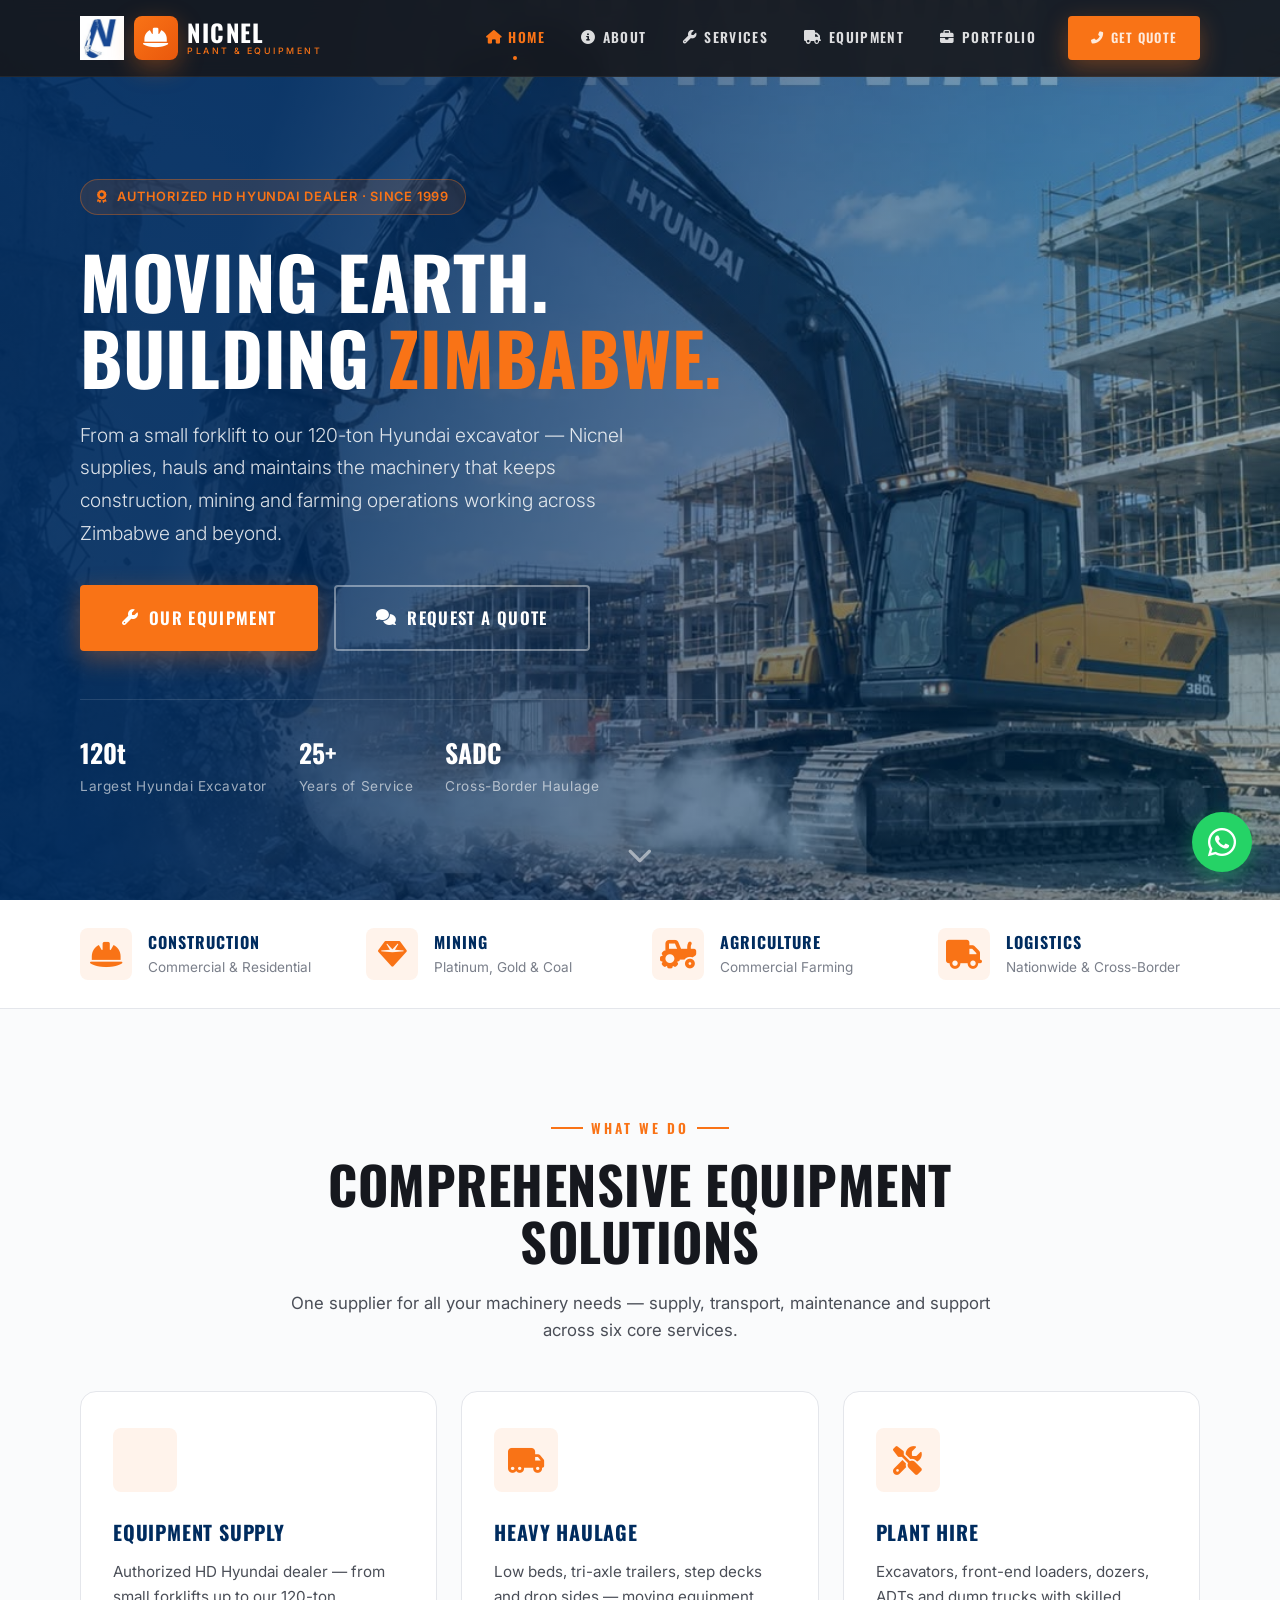
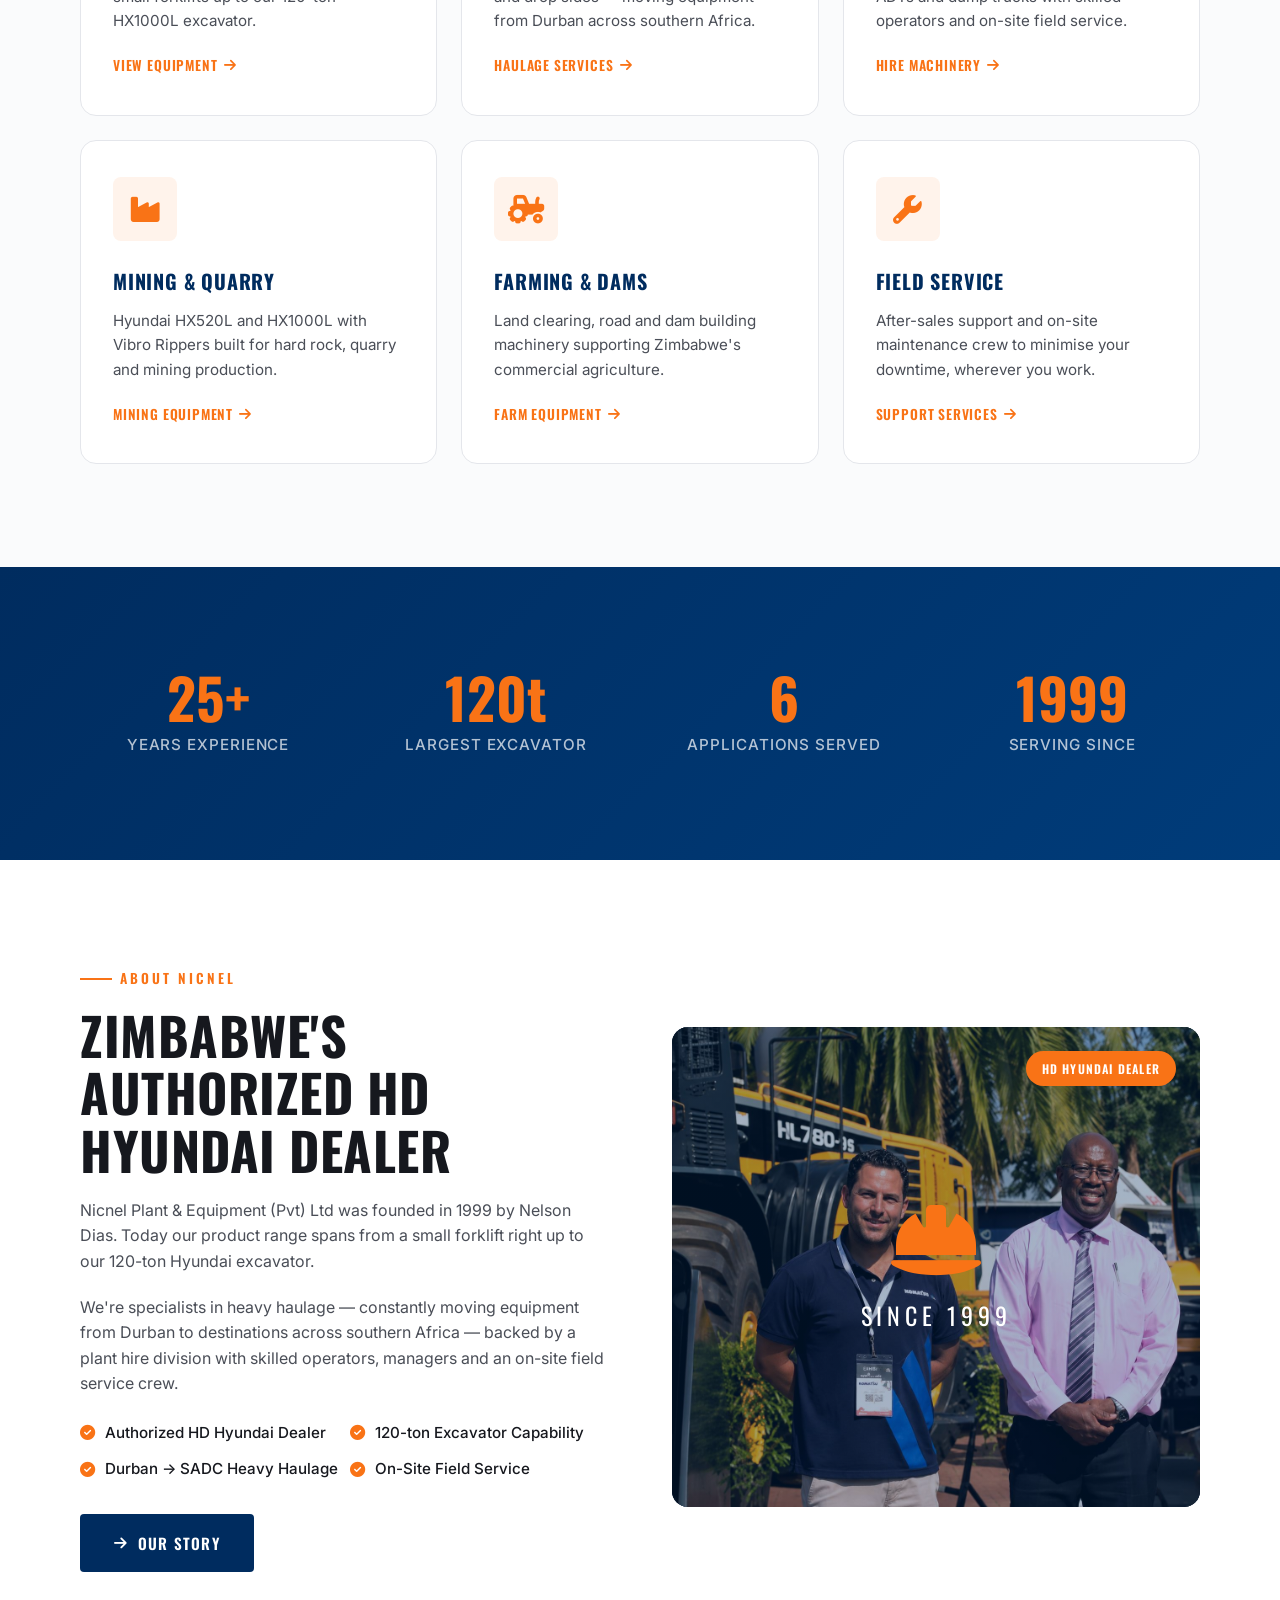
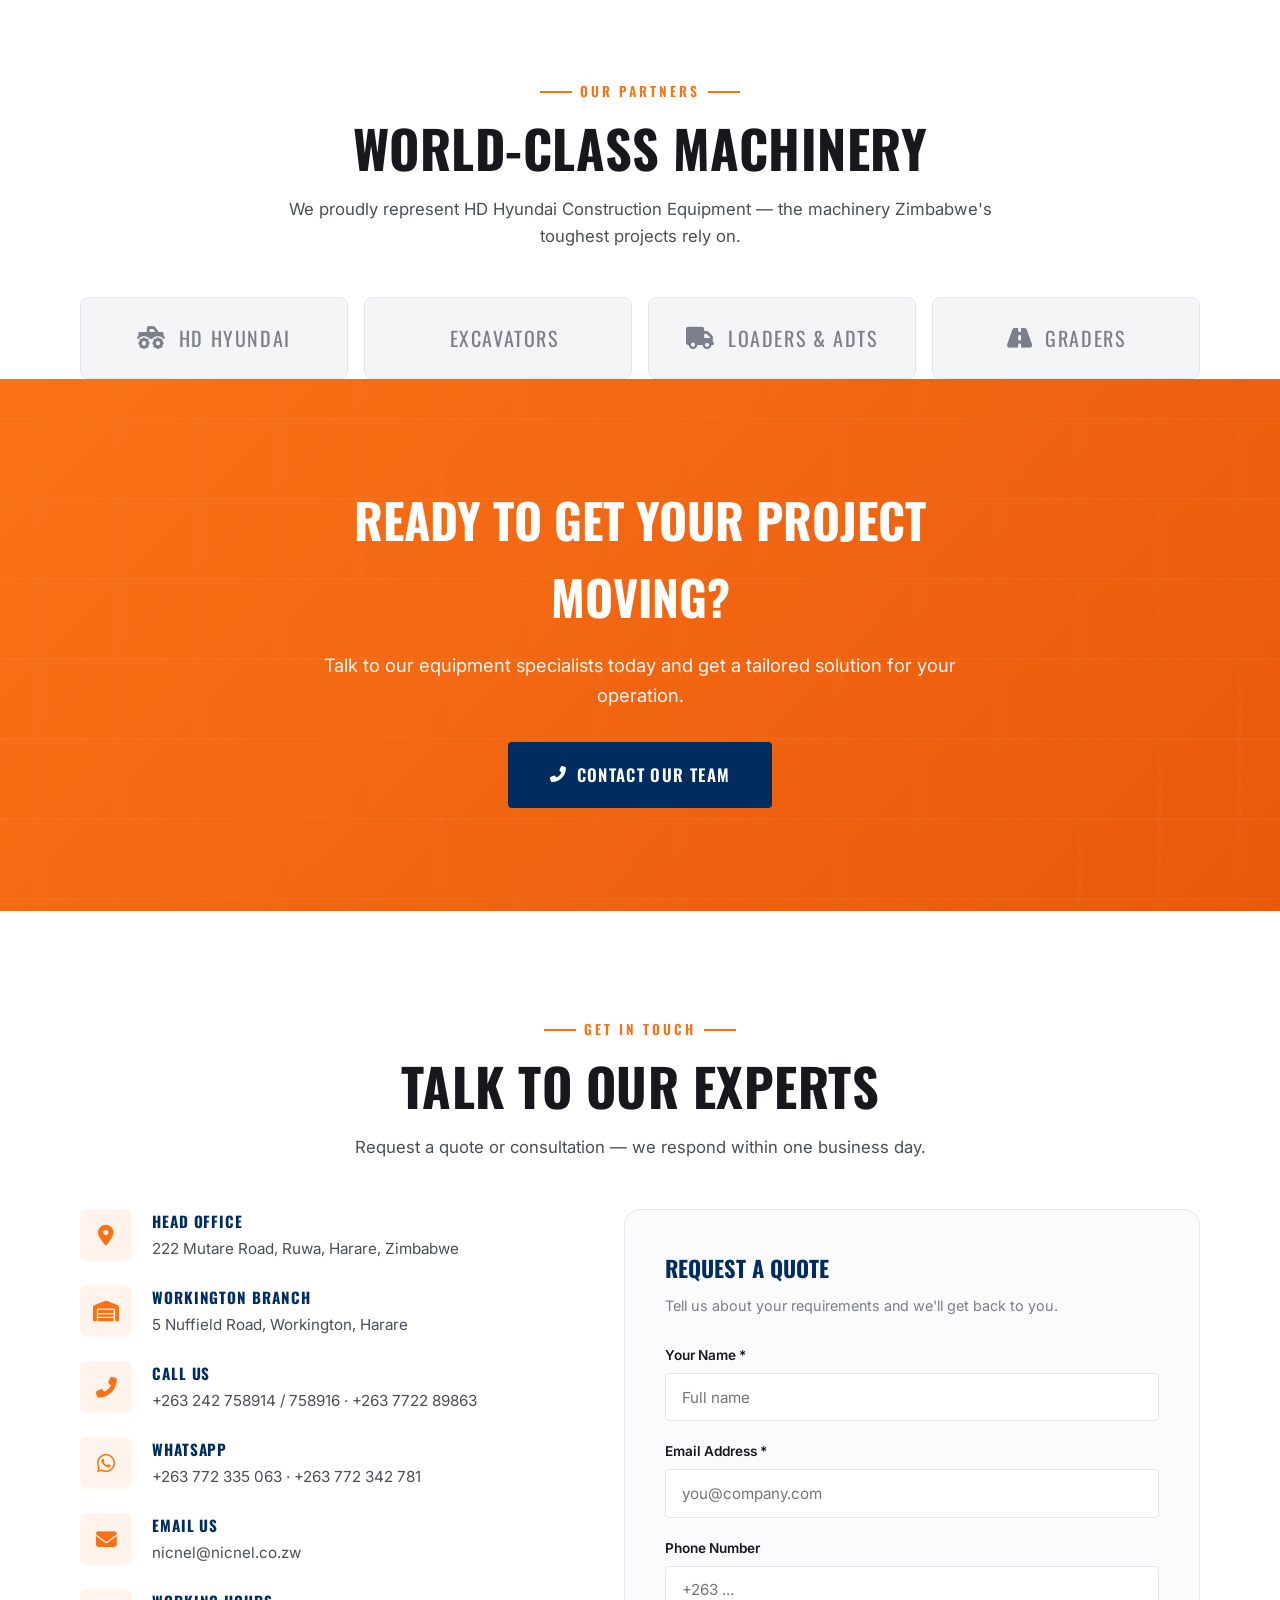
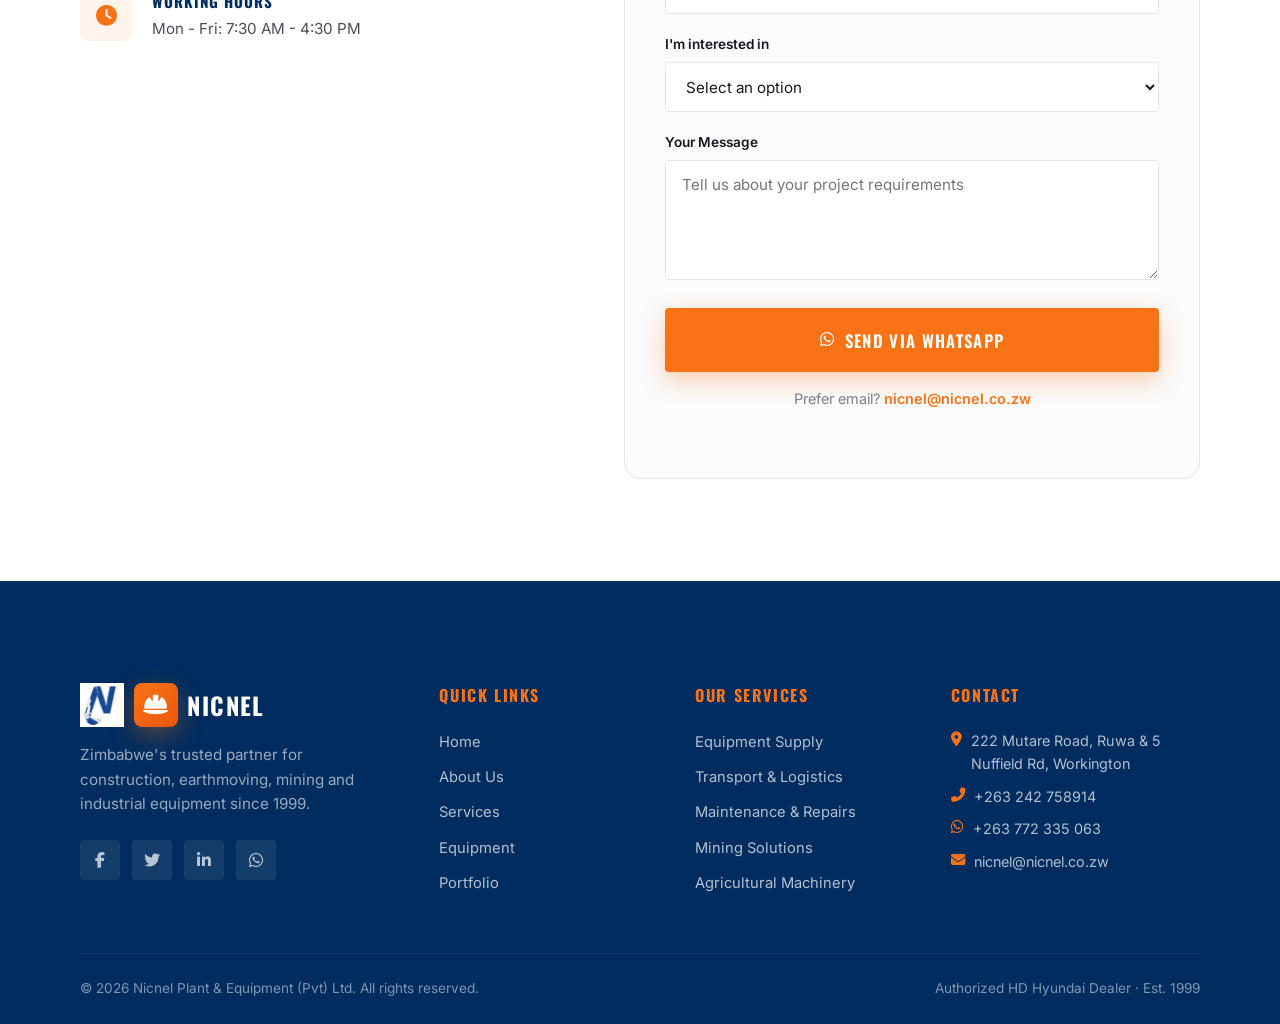
==== commit bd0fd875: "Add Equipment stock page, WhatsApp quote engine and self-serve admin editor" ====
--- a/index.html
+++ b/index.html
@@ -22,10 +22,11 @@
                 <span class="logo-word">NICNEL<small>Plant &amp; Equipment</small></span>
             </a>
 
-            <ul class="nav-links" id="navLinks">
+<ul class="nav-links" id="navLinks">
                 <li><a href="index.html" class="active"><i class="fas fa-home"></i> Home</a></li>
                 <li><a href="about.html"><i class="fas fa-info-circle"></i> About</a></li>
                 <li><a href="services.html"><i class="fas fa-wrench"></i> Services</a></li>
+                <li><a href="equipment.html"><i class="fas fa-truck"></i> Equipment</a></li>
                 <li><a href="portfolio.html"><i class="fas fa-briefcase"></i> Portfolio</a></li>
                 <li class="nav-cta"><a href="index.html#contact" class="btn btn--primary"><i class="fas fa-phone-alt"></i> Get Quote</a></li>
             </ul>
@@ -330,7 +331,10 @@
                             <label for="message">Your Message</label>
                             <textarea id="message" placeholder="Tell us about your project requirements"></textarea>
                         </div>
-                        <button type="submit" class="btn btn--primary btn--lg btn--full"><i class="fas fa-paper-plane"></i> Send Enquiry</button>
+                        <button type="submit" class="btn btn--primary btn--lg btn--full"><i class="fab fa-whatsapp"></i> Send via WhatsApp</button>
+                        <p class="form-sub" style="text-align:center;margin-top:0.9rem;">
+                            Prefer email? <a href="mailto:nicnel@nicnel.co.zw" style="color:var(--orange);font-weight:600;">nicnel@nicnel.co.zw</a>
+                        </p>
                     </form>
                 </div>
             </div>
@@ -351,8 +355,8 @@
                     <div class="social-links">
                         <a href="#" aria-label="Facebook"><i class="fab fa-facebook-f"></i></a>
                         <a href="#" aria-label="Twitter / X"><i class="fab fa-twitter"></i></a>
-                        <a href="#" aria-label="LinkedIn"><i class="fab fa-linkedin-in"></i></a>
-                        <a href="#" aria-label="WhatsApp"><i class="fab fa-whatsapp"></i></a>
+<a href="#" aria-label="LinkedIn"><i class="fab fa-linkedin-in"></i></a>
+                        <a href="https://wa.me/263772335063" target="_blank" rel="noopener" aria-label="WhatsApp"><i class="fab fa-whatsapp"></i></a>
                     </div>
                 </div>
                 <div class="footer__col">
@@ -361,6 +365,7 @@
                         <li><a href="index.html">Home</a></li>
                         <li><a href="about.html">About Us</a></li>
                         <li><a href="services.html">Services</a></li>
+                        <li><a href="equipment.html">Equipment</a></li>
                         <li><a href="portfolio.html">Portfolio</a></li>
                     </ul>
                 </div>
--- a/style.css
+++ b/style.css
@@ -1922,3 +1922,367 @@
     background: var(--hyundai-sky-soft);
     color: var(--hyundai-sky);
 }
+
+/* ===== EQUIPMENT (STOCK) PAGE ===== */
+body.page-equipment .page-hero::before {
+    background:
+        linear-gradient(105deg, rgba(0, 44, 95, 0.9) 25%, rgba(0, 60, 122, 0.6) 60%, rgba(0, 90, 145, 0.4) 100%),
+        url('assets/portfolio-9.jpg') center/cover no-repeat;
+}
+
+.equip-filter-row {
+    display: flex;
+    flex-wrap: wrap;
+    gap: 0.6rem;
+    justify-content: center;
+    margin-bottom: 3rem;
+}
+
+.equip-filter {
+    font-family: var(--font-display);
+    font-size: 0.8rem;
+    letter-spacing: 0.08em;
+    text-transform: uppercase;
+    padding: 0.65rem 1.4rem;
+    border-radius: 999px;
+    border: 1px solid var(--border);
+    background: var(--white);
+    color: var(--text-secondary);
+    cursor: pointer;
+    transition: all var(--speed) var(--ease);
+}
+
+.equip-filter:hover {
+    border-color: var(--orange);
+    color: var(--orange);
+}
+
+.equip-filter.active {
+    background: var(--charcoal);
+    border-color: var(--charcoal);
+    color: var(--white);
+}
+
+.equipment-grid {
+    display: grid;
+    grid-template-columns: repeat(3, 1fr);
+    gap: 1.75rem;
+}
+
+.equipment-card {
+    background: var(--white);
+    border: 1px solid var(--border);
+    border-radius: var(--radius-lg);
+    overflow: hidden;
+    display: flex;
+    flex-direction: column;
+    box-shadow: 0 10px 30px rgba(15, 23, 42, 0.06);
+    transition: transform 0.35s var(--ease), box-shadow 0.35s var(--ease);
+}
+
+.equipment-card:hover {
+    transform: translateY(-6px);
+    box-shadow: 0 18px 44px rgba(15, 23, 42, 0.14);
+}
+
+.equipment-card__media {
+    position: relative;
+    height: 230px;
+    background-size: cover;
+    background-position: center;
+}
+
+.equipment-card__media--icon {
+    display: grid;
+    place-items: center;
+    background: linear-gradient(135deg, var(--hyundai-sky-soft), var(--brand-soft));
+    color: var(--hyundai-sky);
+    font-size: 4rem;
+}
+
+.equipment-card__body {
+    padding: 1.5rem 1.5rem 1.75rem;
+    display: flex;
+    flex-direction: column;
+    flex: 1;
+}
+
+.equip-badge {
+    align-self: flex-start;
+    display: inline-flex;
+    align-items: center;
+    gap: 0.45rem;
+    font-size: 0.72rem;
+    font-weight: 700;
+    letter-spacing: 0.06em;
+    text-transform: uppercase;
+    padding: 0.35rem 0.8rem;
+    border-radius: 999px;
+    margin-bottom: 0.9rem;
+}
+
+.equip-badge i {
+    font-size: 0.45rem;
+}
+
+.equip-badge--available {
+    background: rgba(34, 197, 94, 0.12);
+    color: #15803d;
+}
+
+.equip-badge--coming {
+    background: rgba(245, 158, 11, 0.14);
+    color: #b45309;
+}
+
+.equip-badge--order {
+    background: rgba(37, 99, 235, 0.12);
+    color: #1d4ed8;
+}
+
+.equipment-card__body h3 {
+    font-family: var(--font-display);
+    font-size: 1.25rem;
+    text-transform: uppercase;
+    color: var(--charcoal);
+    margin-bottom: 0.15rem;
+}
+
+.equipment-card__cat {
+    font-size: 0.78rem;
+    font-weight: 700;
+    letter-spacing: 0.1em;
+    text-transform: uppercase;
+    color: var(--orange);
+    margin-bottom: 0.75rem;
+}
+
+.equipment-card__spec {
+    color: var(--text-secondary);
+    font-size: 0.92rem;
+    line-height: 1.55;
+}
+
+.equipment-card__note {
+    margin-top: 0.75rem;
+    font-size: 0.8rem;
+    color: var(--text-muted);
+    background: var(--steel-light);
+    border-left: 3px solid var(--orange);
+    padding: 0.5rem 0.75rem;
+    border-radius: var(--radius-sm);
+}
+
+.equipment-card__actions {
+    margin-top: auto;
+    padding-top: 1.25rem;
+    display: flex;
+    flex-direction: column;
+    gap: 0.6rem;
+}
+
+.equipment-card__actions .btn--outline {
+    font-size: 0.9rem;
+}
+
+.equipment-card__empty {
+    grid-column: 1 / -1;
+    text-align: center;
+    color: var(--text-muted);
+    padding: 3rem 0;
+}
+
+@media (max-width: 992px) {
+    .equipment-grid {
+        grid-template-columns: repeat(2, 1fr);
+    }
+}
+
+@media (max-width: 640px) {
+    .equipment-grid {
+        grid-template-columns: 1fr;
+    }
+}
+
+/* ===== STOCK ADMIN PAGE ===== */
+body.page-admin {
+    min-height: 100vh;
+    background: var(--steel);
+    color: var(--text-primary);
+    font-family: var(--font-body, 'Inter', sans-serif);
+}
+
+.admin-shell {
+    max-width: 1080px;
+    margin: 0 auto;
+    padding: 4rem 1.5rem;
+}
+
+/* Login screen */
+#loginScreen {
+    min-height: 70vh;
+    display: flex;
+    align-items: center;
+    justify-content: center;
+}
+
+.login-card {
+    background: var(--white);
+    border: 1px solid var(--border);
+    border-radius: var(--radius-lg);
+    padding: 2.5rem;
+    max-width: 380px;
+    width: 100%;
+    text-align: center;
+    box-shadow: 0 16px 44px rgba(15, 23, 42, 0.12);
+}
+
+.login-card .logo-mark {
+    font-size: 2rem;
+    color: var(--orange);
+    margin-bottom: 1rem;
+    display: inline-grid;
+}
+
+.login-card h1 {
+    font-family: var(--font-display);
+    text-transform: uppercase;
+    letter-spacing: 0.04em;
+    color: var(--charcoal);
+    margin-bottom: 0.25rem;
+}
+
+.login-card .form-sub {
+    color: var(--text-muted);
+    font-size: 0.9rem;
+    margin-bottom: 1.5rem;
+}
+
+/* Editor screen */
+#editorScreen {
+    display: none;
+}
+
+.admin-toolbar {
+    display: flex;
+    align-items: center;
+    justify-content: space-between;
+    flex-wrap: wrap;
+    gap: 1rem;
+    margin-bottom: 1.5rem;
+}
+
+.admin-toolbar h1 {
+    font-family: var(--font-display);
+    text-transform: uppercase;
+    letter-spacing: 0.04em;
+    color: var(--charcoal);
+    font-size: 1.5rem;
+}
+
+.admin-toolbar .actions {
+    display: flex;
+    gap: 0.6rem;
+}
+
+.admin-hint {
+    background: rgba(245, 158, 11, 0.12);
+    border-left: 4px solid var(--orange);
+    color: var(--text-secondary);
+    font-size: 0.85rem;
+    padding: 0.85rem 1.1rem;
+    border-radius: var(--radius-sm);
+    margin-bottom: 1.5rem;
+    line-height: 1.5;
+}
+
+.admin-table-wrap {
+    background: var(--white);
+    border: 1px solid var(--border);
+    border-radius: var(--radius-lg);
+    overflow-x: auto;
+    box-shadow: 0 10px 30px rgba(15, 23, 42, 0.06);
+}
+
+.admin-table {
+    width: 100%;
+    border-collapse: collapse;
+    min-width: 720px;
+}
+
+.admin-table thead th {
+    text-align: left;
+    font-family: var(--font-display);
+    font-size: 0.72rem;
+    text-transform: uppercase;
+    letter-spacing: 0.08em;
+    color: var(--text-muted);
+    padding: 1rem 1.25rem;
+    border-bottom: 1px solid var(--border);
+    background: var(--steel-light);
+}
+
+.admin-table tbody td {
+    padding: 0.8rem 1.25rem;
+    border-bottom: 1px solid var(--border);
+    vertical-align: middle;
+}
+
+.admin-table tbody tr:last-child td {
+    border-bottom: none;
+}
+
+.admin-table select,
+.admin-table input {
+    width: 100%;
+    padding: 0.6rem 0.7rem;
+    border: 1px solid var(--border);
+    border-radius: var(--radius-sm);
+    font-size: 0.9rem;
+    font-family: inherit;
+    color: var(--text-primary);
+    background: var(--white);
+}
+
+.admin-table input:focus,
+.admin-table select:focus {
+    outline: none;
+    border-color: var(--orange);
+    box-shadow: 0 0 0 3px rgba(249, 115, 22, 0.12);
+}
+
+.cell-model { min-width: 150px; }
+.admin-table .w-spec { min-width: 220px; }
+.admin-table .w-note { min-width: 160px; }
+.cell-act {
+    text-align: right;
+    white-space: nowrap;
+}
+
+.del {
+    background: transparent;
+    border: none;
+    color: #dc2626;
+    font-size: 1rem;
+    cursor: pointer;
+    padding: 0.4rem 0.6rem;
+    border-radius: var(--radius-sm);
+    transition: background var(--speed) var(--ease), color var(--speed) var(--ease);
+}
+
+.del:hover {
+    background: rgba(220, 38, 38, 0.1);
+}
+
+.admin-bottom {
+    margin-top: 1.5rem;
+    display: flex;
+    flex-wrap: wrap;
+    gap: 0.8rem;
+    align-items: center;
+}
+
+@media (max-width: 640px) {
+    .admin-shell { padding: 2.5rem 1rem; }
+    .admin-table { min-width: 600px; }
+}
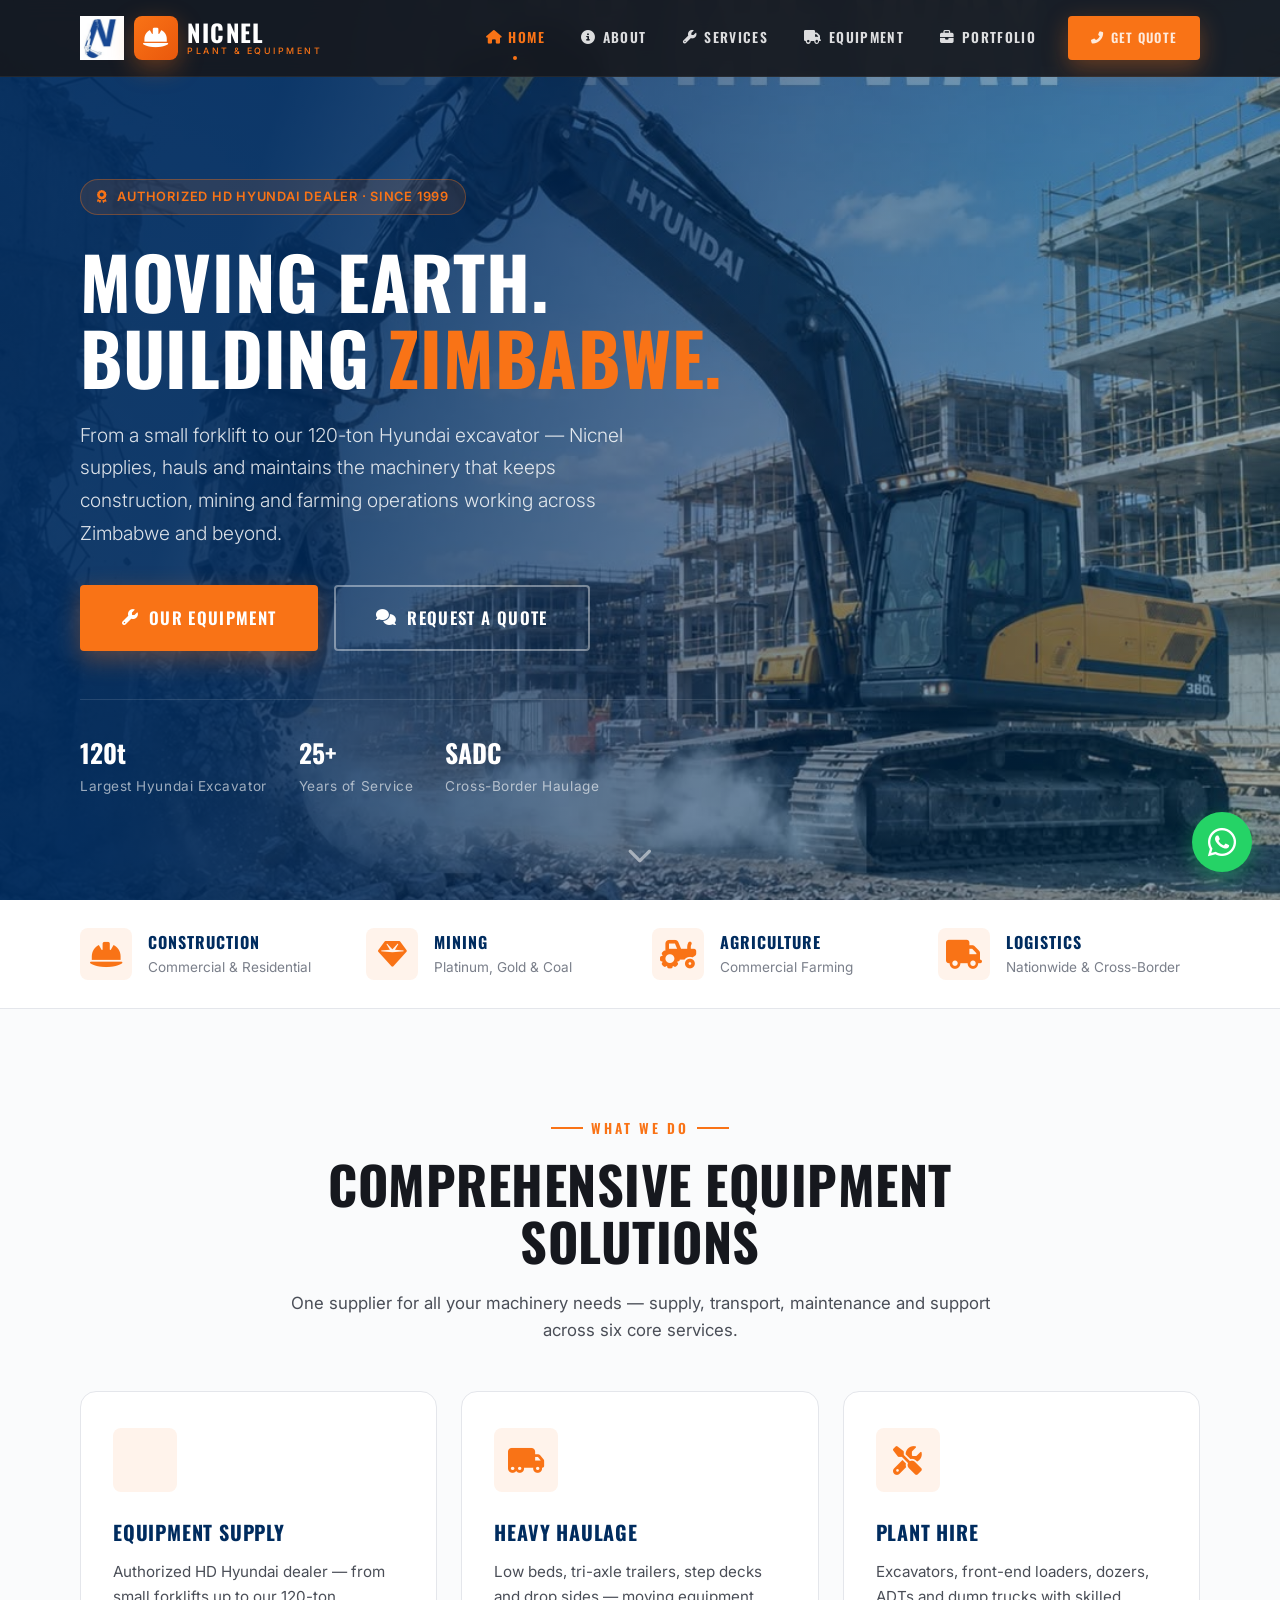
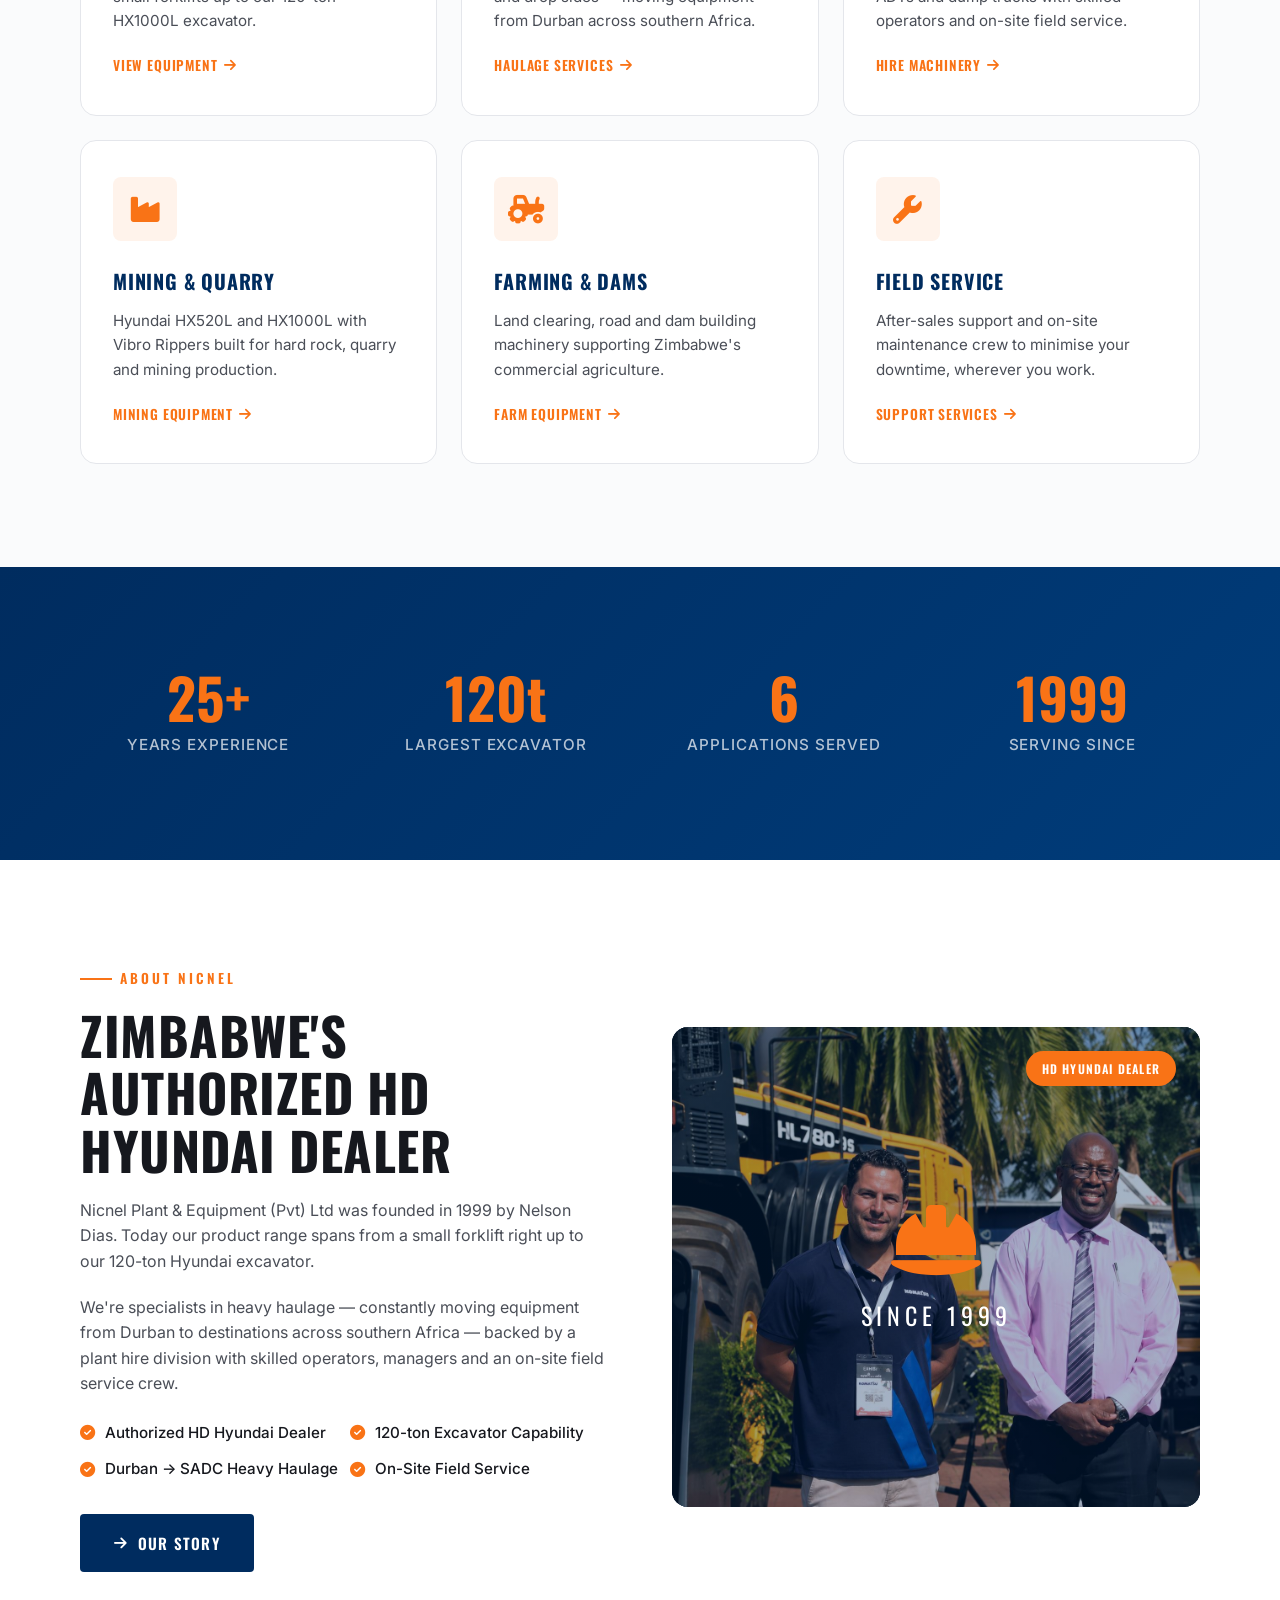
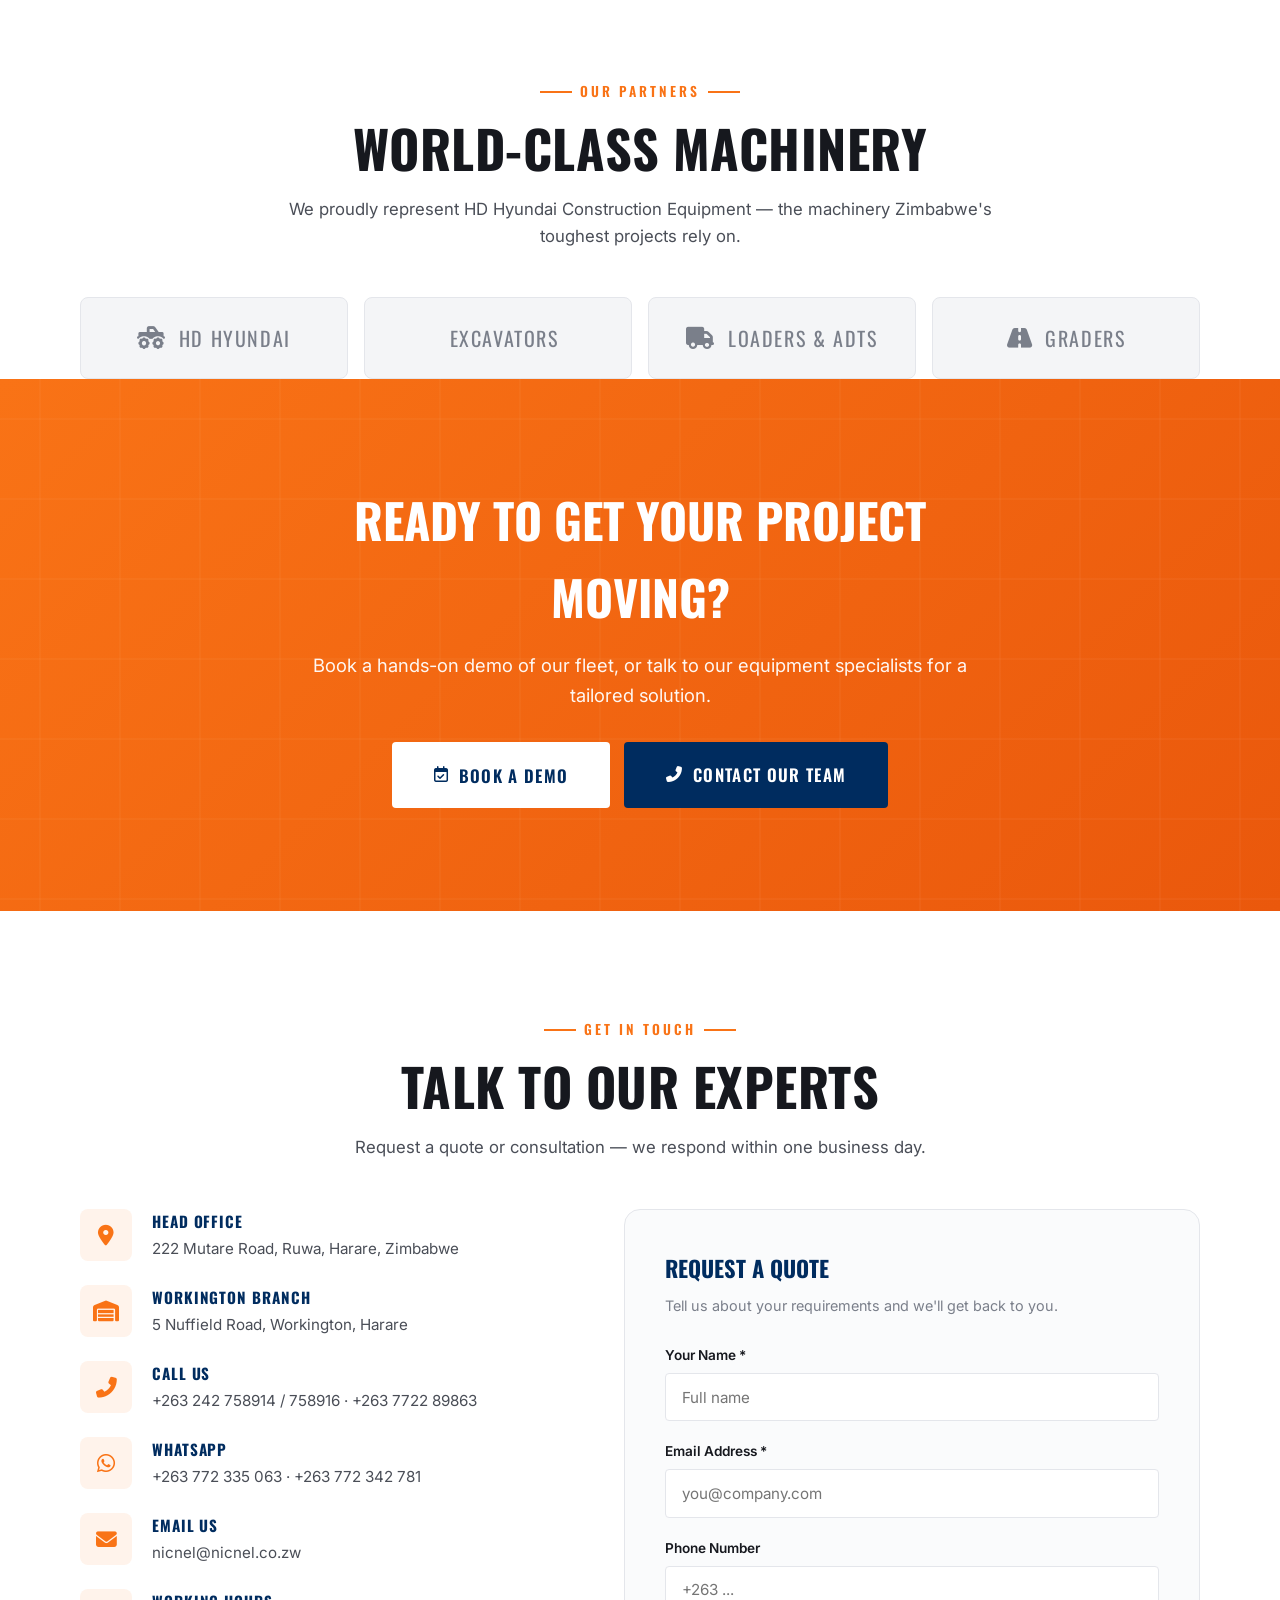
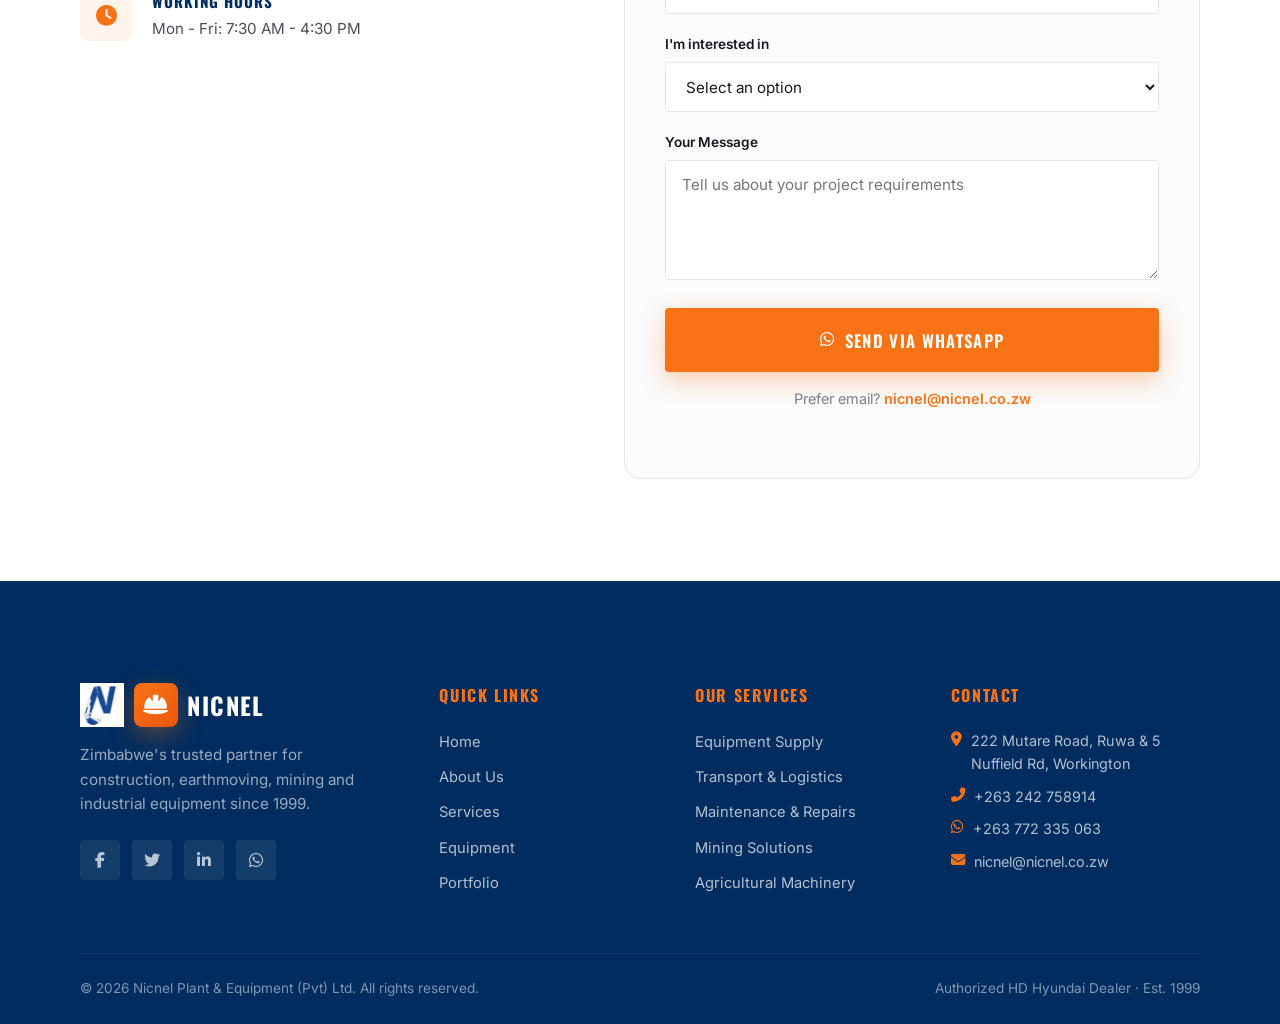
==== commit af17341e: "Add booking system, sticky mobile CTA bar and Book-a-Demo CTAs across all pages" ====
--- a/index.html
+++ b/index.html
@@ -236,10 +236,13 @@
     <!-- ===== CTA ===== -->
     <section class="cta">
         <div class="container">
-            <div class="cta__inner">
+<div class="cta__inner">
                 <h2>Ready to Get Your Project Moving?</h2>
-                <p>Talk to our equipment specialists today and get a tailored solution for your operation.</p>
-                <a href="index.html#contact" class="btn btn--dark btn--lg"><i class="fas fa-phone-alt"></i> Contact Our Team</a>
+                <p>Book a hands-on demo of our fleet, or talk to our equipment specialists for a tailored solution.</p>
+                <div class="cta__actions">
+                    <button type="button" class="btn btn--white btn--lg" data-open-booking><i class="far fa-calendar-check"></i> Book a Demo</button>
+                    <a href="index.html#contact" class="btn btn--dark btn--lg"><i class="fas fa-phone-alt"></i> Contact Our Team</a>
+                </div>
             </div>
         </div>
     </section>
--- a/style.css
+++ b/style.css
@@ -865,6 +865,13 @@
     z-index: 2;
     max-width: 700px;
     margin: 0 auto;
+}
+
+.cta__actions {
+    display: flex;
+    justify-content: center;
+    flex-wrap: wrap;
+    gap: 0.85rem;
 }
 
 .cta h2 {
@@ -1917,6 +1924,10 @@
     100% { box-shadow: 0 6px 20px rgba(37, 211, 102, 0.4), 0 0 0 0 rgba(37, 211, 102, 0); }
 }
 
+@media (max-width: 768px) {
+    .whatsapp-float { display: none; }
+}
+
 /* Hyundai trusts bar - subtle sky accent */
 .trust-bar__item:hover i {
     background: var(--hyundai-sky-soft);
@@ -2286,3 +2297,148 @@
     .admin-shell { padding: 2.5rem 1rem; }
     .admin-table { min-width: 600px; }
 }
+
+/* ===== BOOKING MODAL ===== */
+.nb-bar {
+    position: fixed;
+    left: 50%;
+    transform: translateX(-50%);
+    bottom: 16px;
+    z-index: 1001;
+    display: flex;
+    gap: 0.4rem;
+    background: var(--charcoal, #16181e);
+    border: 1px solid rgba(255, 255, 255, 0.12);
+    border-radius: 999px;
+    padding: 0.45rem;
+    box-shadow: 0 12px 32px rgba(15, 23, 42, 0.4);
+}
+
+@media (min-width: 769px) {
+    .nb-bar { display: none !important; }
+}
+
+.nb-bar__btn {
+    display: inline-flex;
+    align-items: center;
+    gap: 0.45rem;
+    color: var(--white);
+    font-family: var(--font-display, 'Oswald', sans-serif);
+    font-size: 0.78rem;
+    letter-spacing: 0.06em;
+    text-transform: uppercase;
+    text-decoration: none;
+    padding: 0.55rem 0.9rem;
+    border-radius: 999px;
+    border: none;
+    background: transparent;
+    cursor: pointer;
+    transition: background var(--speed, 0.25s) var(--ease, ease);
+}
+
+.nb-bar__btn:hover {
+    background: rgba(255, 255, 255, 0.08);
+    color: var(--orange);
+}
+
+.nb-bar__cta {
+    background: var(--orange, #F97316);
+    color: #fff;
+}
+
+.nb-bar__cta:hover {
+    background: var(--orange);
+    color: #fff;
+}
+
+/* overlay + modal */
+.nb-overlay {
+    position: fixed;
+    inset: 0;
+    z-index: 1002;
+    background: rgba(15, 23, 42, 0.62);
+    backdrop-filter: blur(4px);
+    display: flex;
+    align-items: flex-start;
+    justify-content: center;
+    padding: 5vh 1rem 3rem;
+    opacity: 0;
+    visibility: hidden;
+    transition: opacity 0.3s ease, visibility 0.3s ease;
+    overflow-y: auto;
+}
+
+.nb-overlay.is-open {
+    opacity: 1;
+    visibility: visible;
+}
+
+.nb-modal {
+    position: relative;
+    background: var(--white);
+    border-radius: var(--radius-lg, 1rem);
+    max-width: 560px;
+    width: 100%;
+    padding: 2.25rem;
+    box-shadow: 0 24px 64px rgba(15, 23, 42, 0.3);
+    transform: translateY(16px);
+    transition: transform 0.3s ease;
+}
+
+.nb-overlay.is-open .nb-modal {
+    transform: translateY(0);
+}
+
+.nb-close {
+    position: absolute;
+    top: 14px;
+    right: 14px;
+    background: var(--steel-light, #f1f5f9);
+    border: none;
+    border-radius: 50%;
+    width: 36px;
+    height: 36px;
+    display: grid;
+    place-items: center;
+    cursor: pointer;
+    color: var(--text-secondary);
+    transition: all var(--speed, 0.25s) var(--ease, ease);
+}
+
+.nb-close:hover {
+    background: rgba(220, 38, 38, 0.1);
+    color: #dc2626;
+}
+
+.nb-modal__head {
+    margin-bottom: 1.5rem;
+}
+
+.nb-modal__head h3 {
+    font-family: var(--font-display);
+    font-size: 1.5rem;
+    text-transform: uppercase;
+    color: var(--charcoal);
+}
+
+.nb-modal__head p {
+    color: var(--text-muted);
+    font-size: 0.9rem;
+    margin-top: 0.35rem;
+}
+
+.form-row--pair {
+    display: grid;
+    grid-template-columns: 1fr 1fr;
+    gap: 0.85rem;
+}
+
+.form-row--pair label {
+    display: block;
+}
+
+@media (max-width: 480px) {
+    .form-row--pair { grid-template-columns: 1fr; }
+    .nb-modal { padding: 1.5rem; }
+    .nb-bar { width: calc(100% - 2rem); justify-content: space-between; }
+}
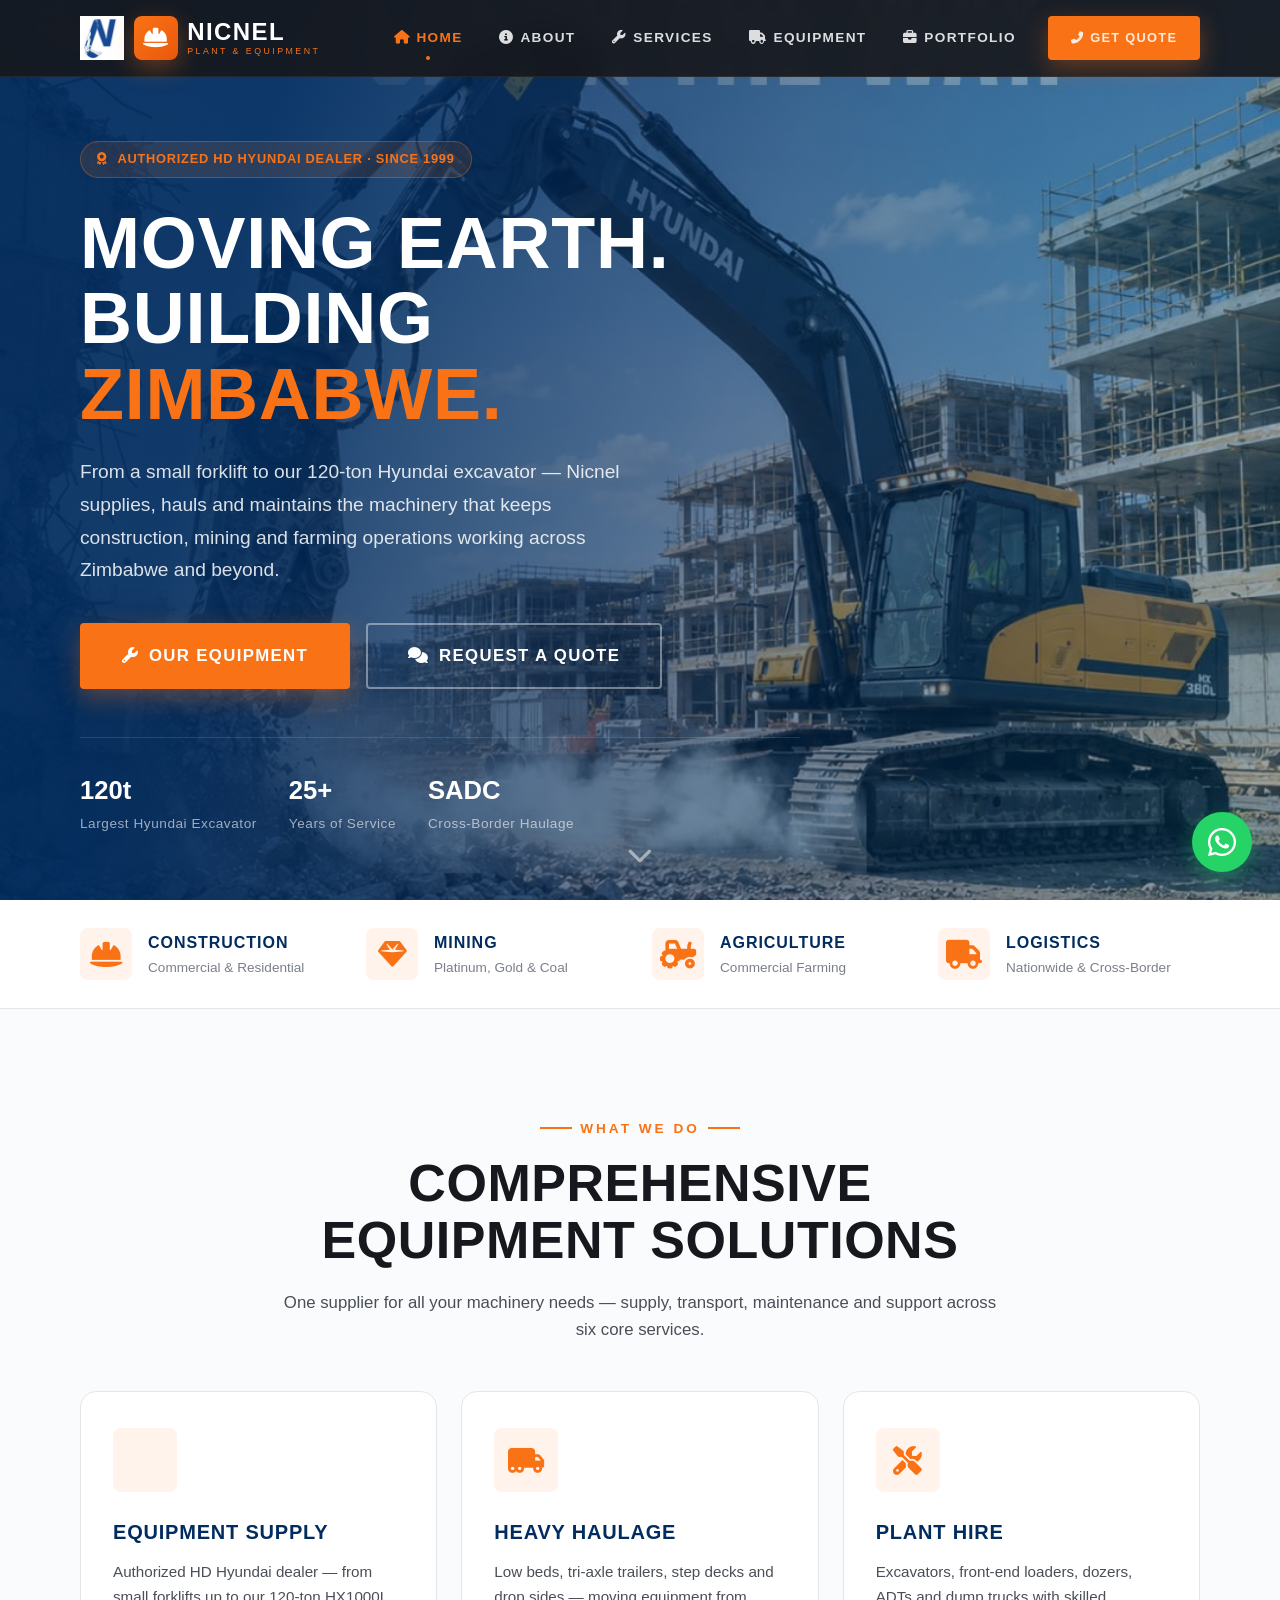
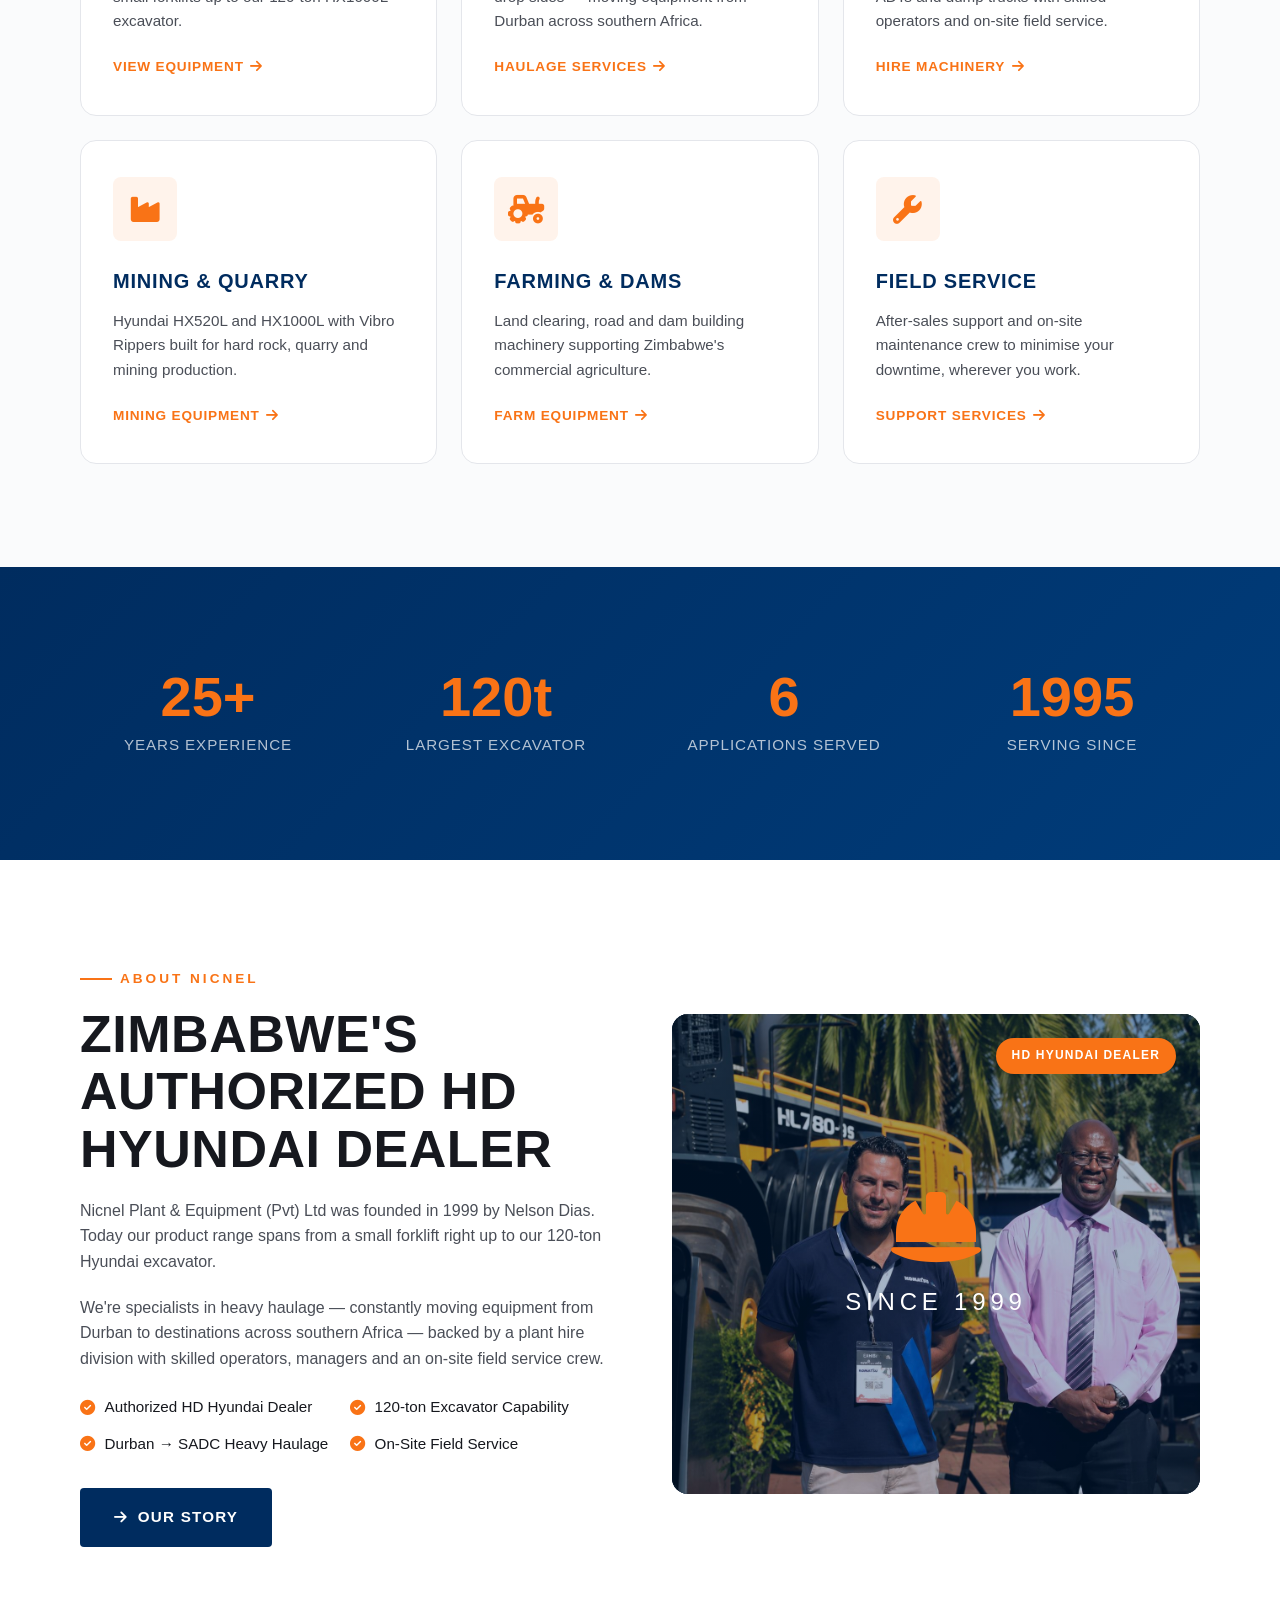
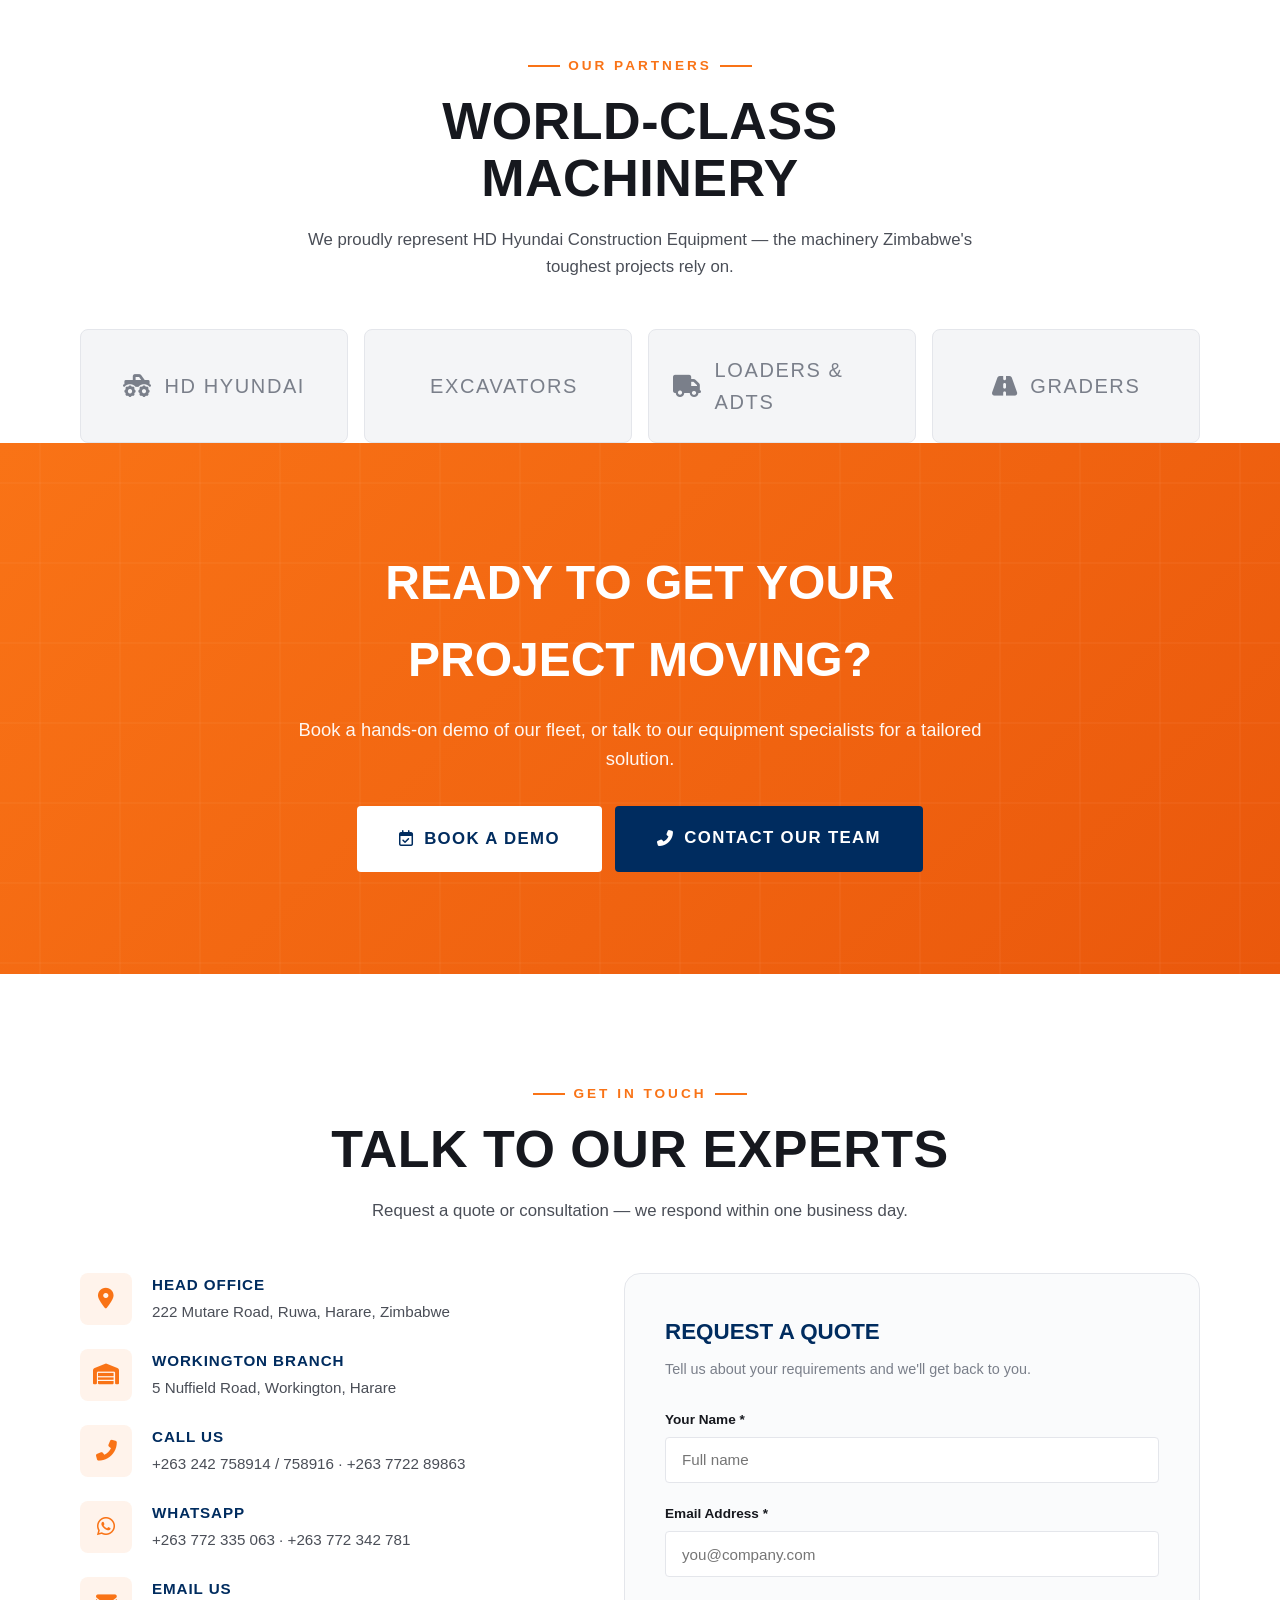
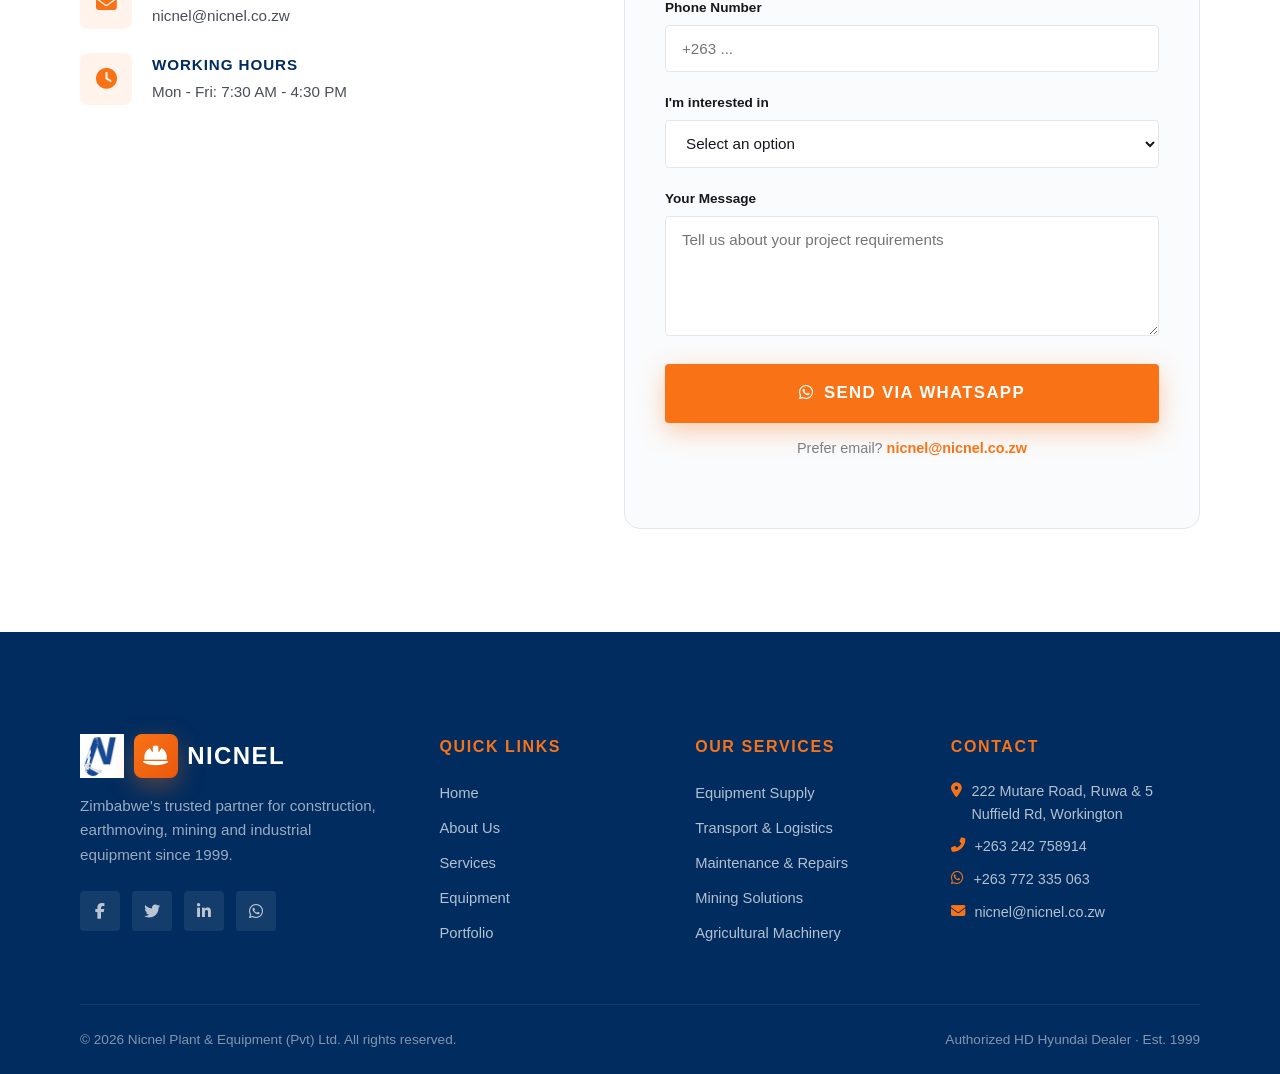
==== commit 65a4575a: "Harden security (hashed admin login, CSP, output escaping) and document the problem solved in README" ====
--- a/index.html
+++ b/index.html
@@ -2,6 +2,7 @@
 <html lang="en">
 <head>
     <meta charset="UTF-8">
+    <meta http-equiv="Content-Security-Policy" content="default-src 'self'; base-uri 'self'; object-src 'none'; img-src 'self' data: https:; font-src 'self' data: https://cdnjs.cloudflare.com https://fonts.gstatic.com; style-src 'self' 'unsafe-inline' https://cdnjs.cloudflare.com https://fonts.googleapis.com; script-src 'self' 'unsafe-inline'; connect-src 'self'; frame-src https://calendly.com; form-action 'self'">
     <meta name="viewport" content="width=device-width, initial-scale=1.0">
     <title>Nicnel Plant & Equipment | Authorized HD Hyundai Dealer | Zimbabwe</title>
     <meta name="description" content="Nicnel Plant & Equipment is Zimbabwe's authorized HD Hyundai dealer since 1999. Hyundai excavators, front-end loaders, plant hire, heavy haulage & logistics from Durban to southern Africa.">
@@ -404,6 +405,7 @@
         <i class="fab fa-whatsapp"></i>
     </a>
 
-    <script src="script.js"></script>
+<script src="script.js"></script>
+    <script src="booking.js"></script>
 </body>
 </html>
--- a/style.css
+++ b/style.css
@@ -2437,6 +2437,17 @@
     display: block;
 }
 
+.admin-login-error {
+    margin-top: 0.6rem;
+    font-size: 0.82rem;
+    color: #dc2626;
+    background: rgba(220, 38, 38, 0.08);
+    border: 1px solid rgba(220, 38, 38, 0.25);
+    border-radius: var(--radius-sm);
+    padding: 0.55rem 0.8rem;
+    text-align: left;
+}
+
 @media (max-width: 480px) {
     .form-row--pair { grid-template-columns: 1fr; }
     .nb-modal { padding: 1.5rem; }
